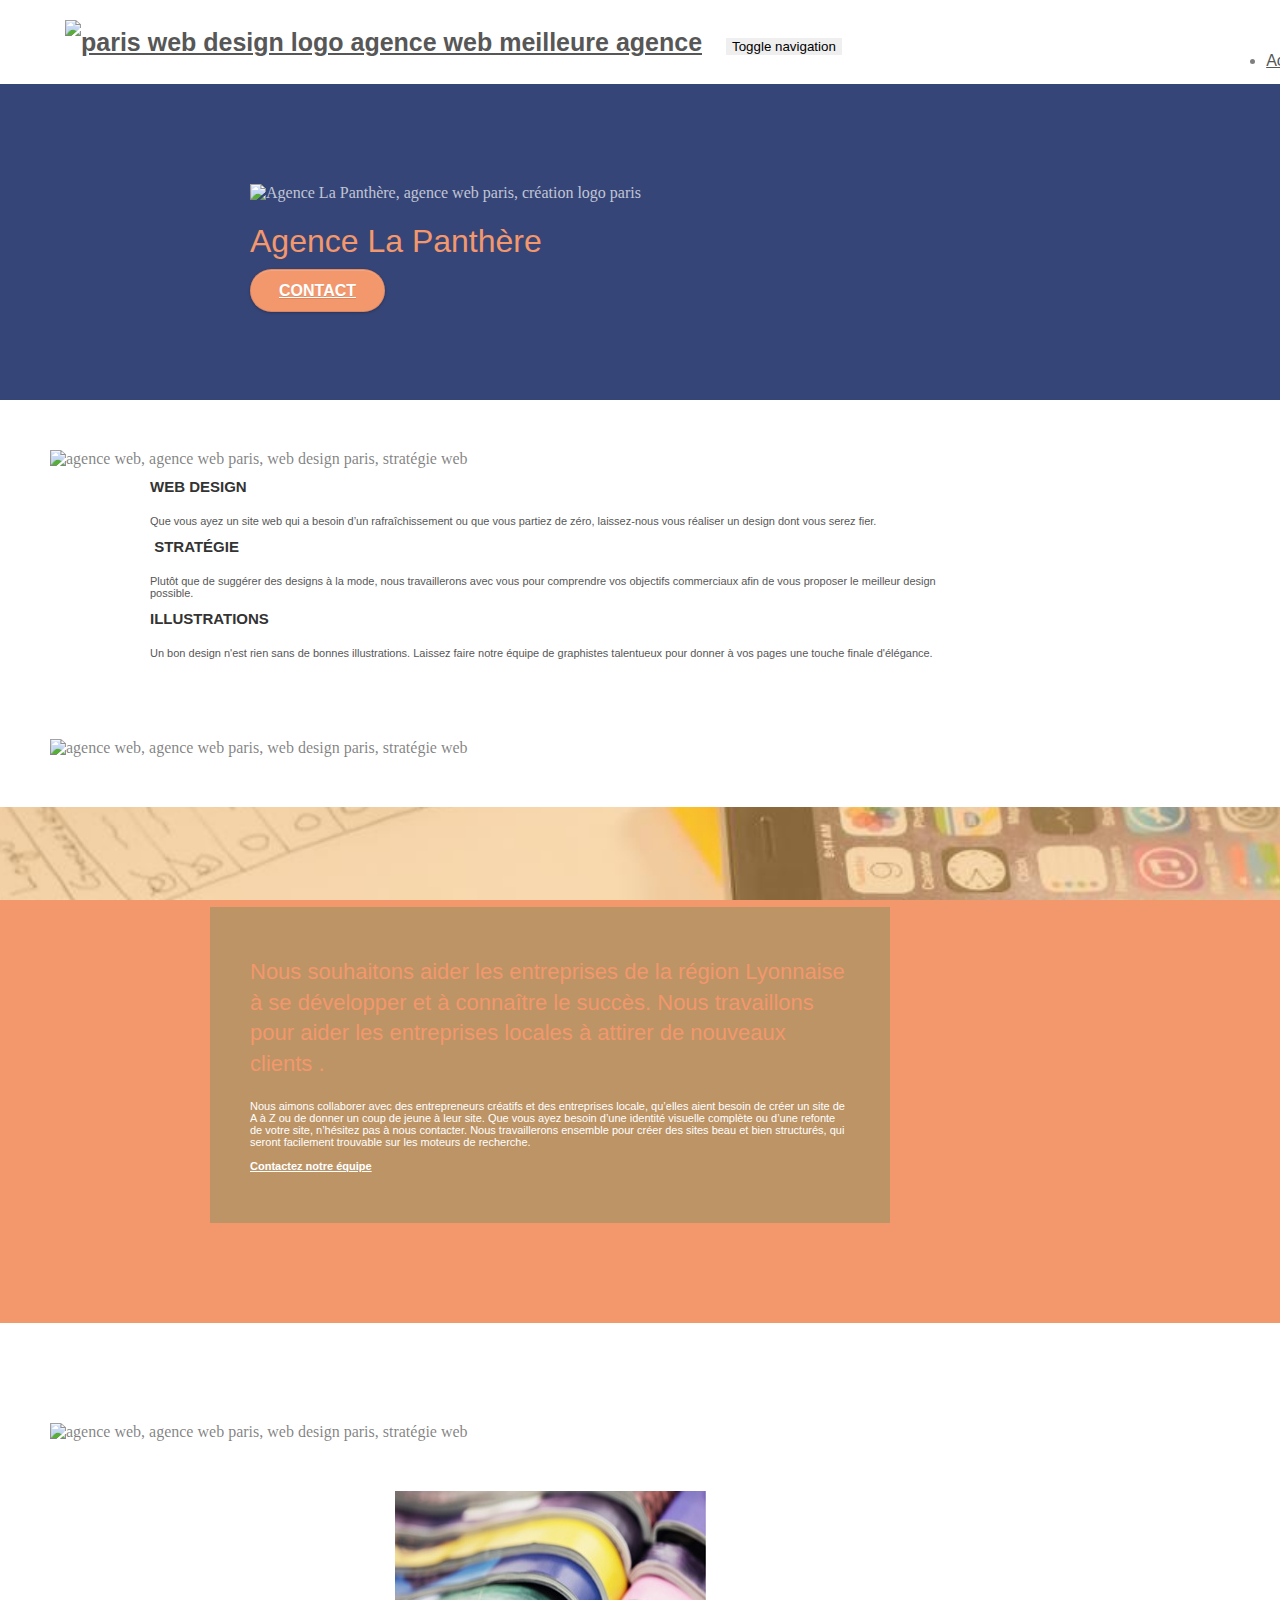
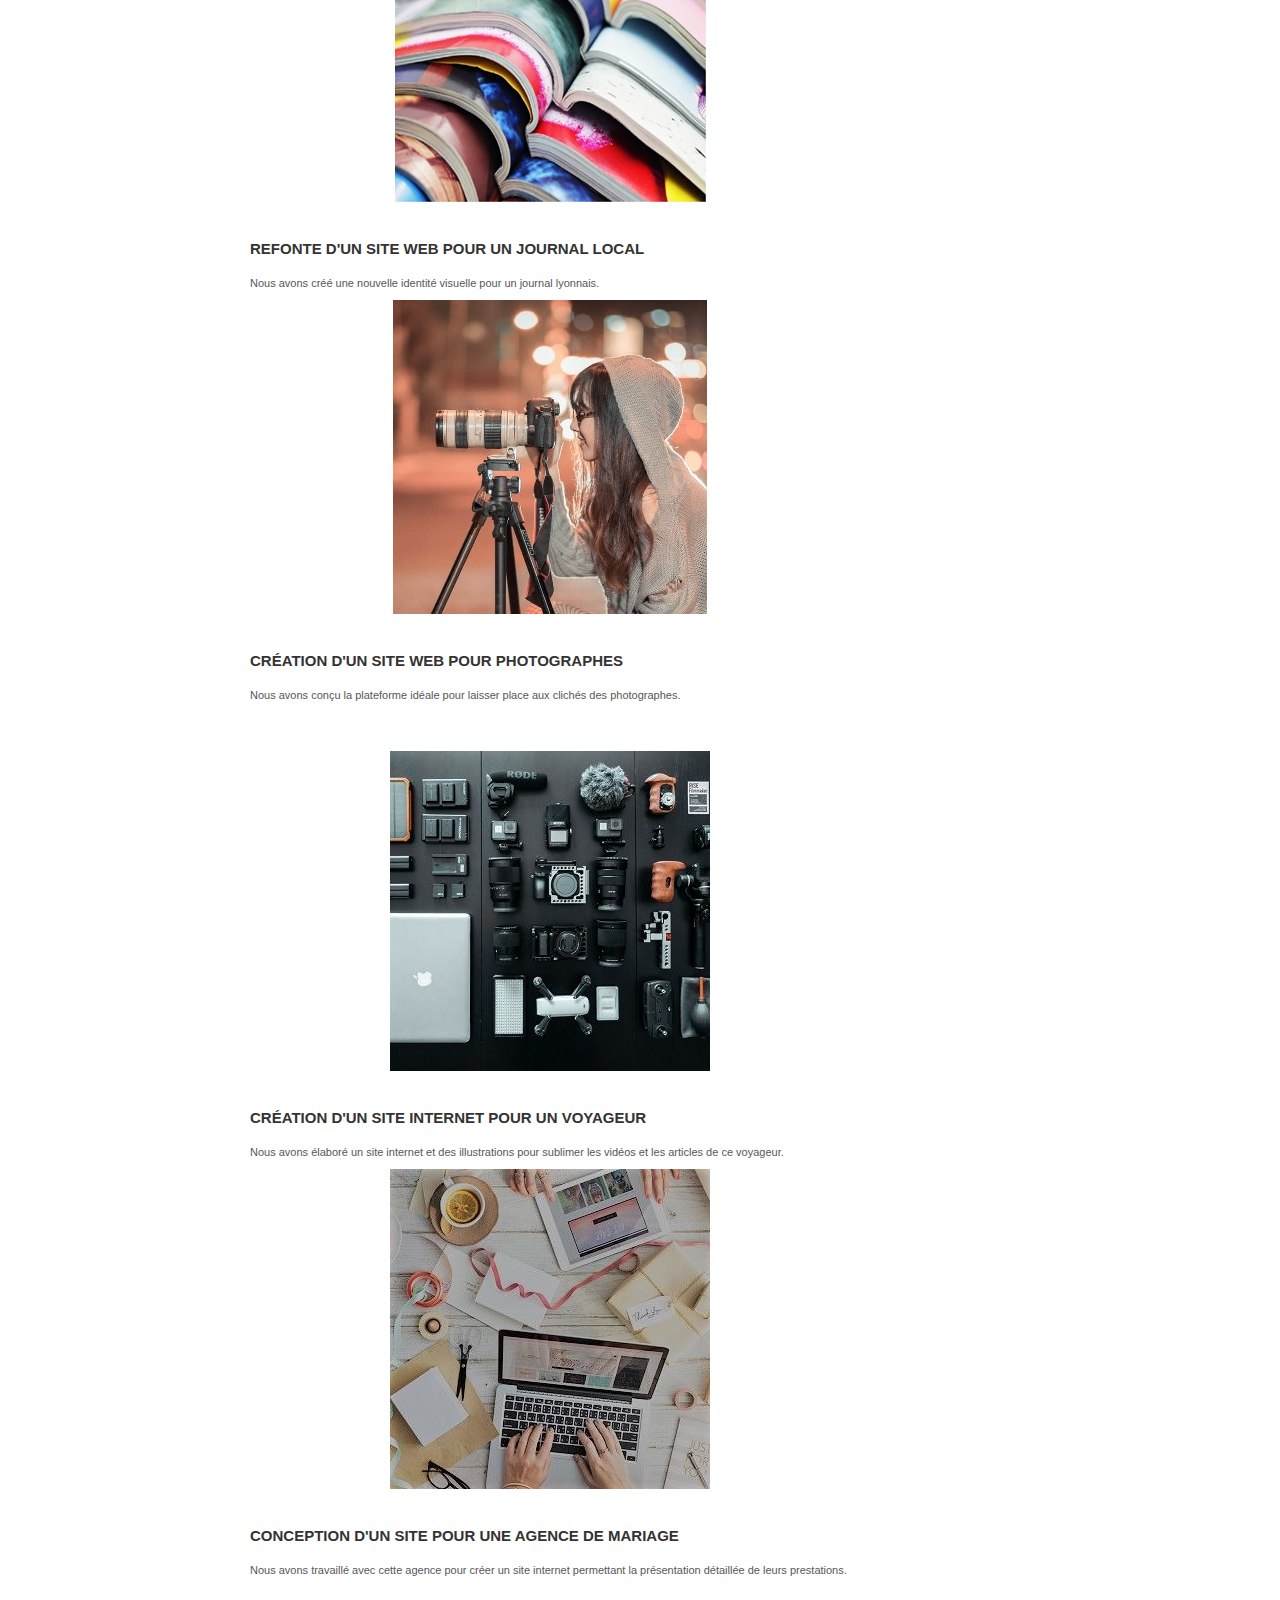
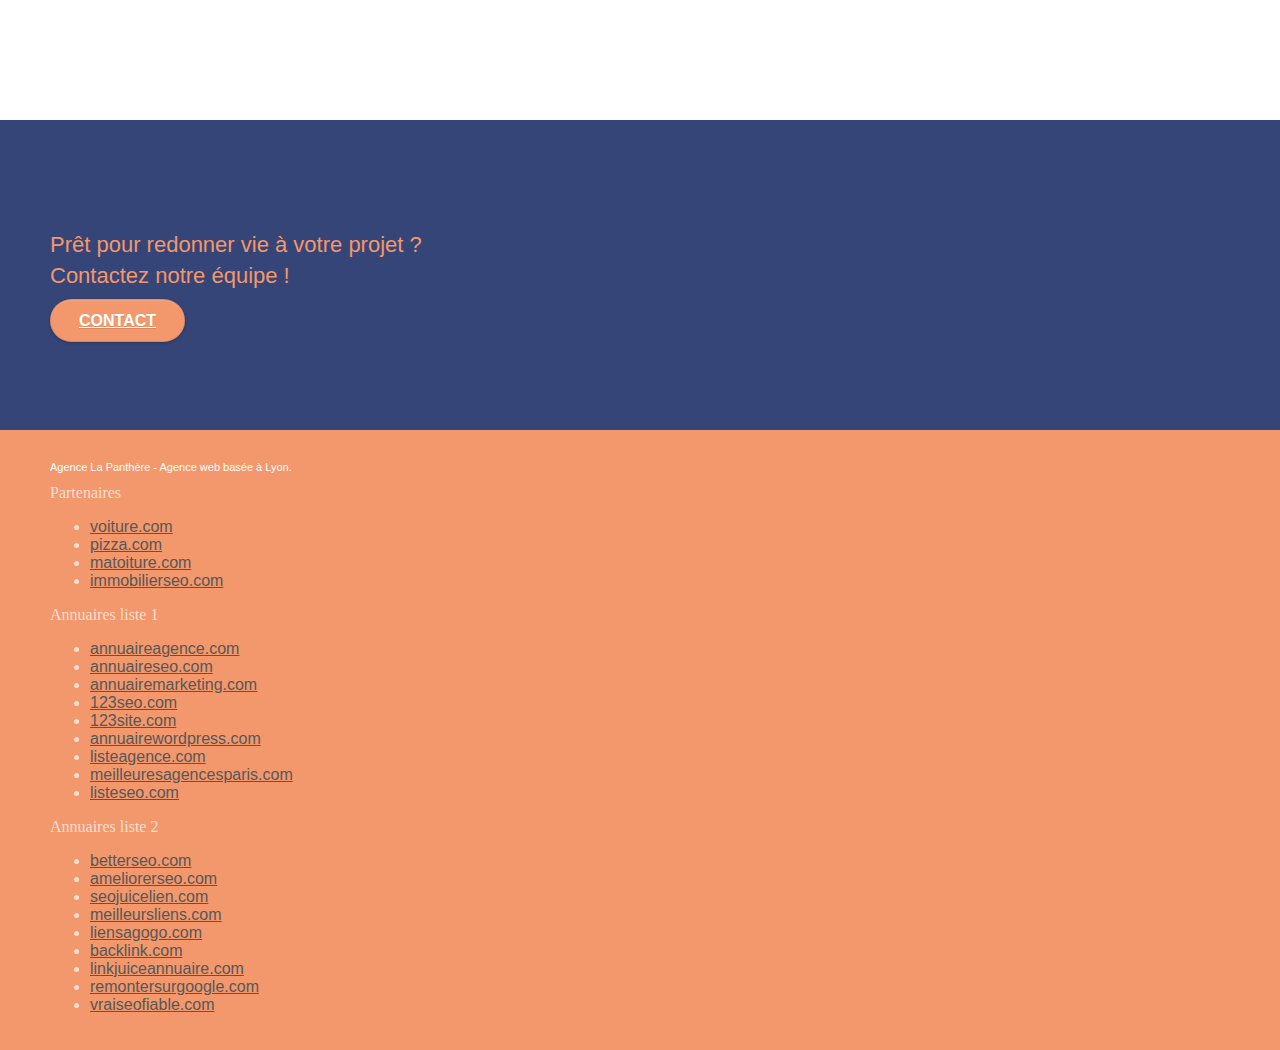
==== index.html @ 32c7d26b "redimentionnement et conversion formats images .bmp en .jpg" ====
<!doctype html>
<html lang="fr">
<head>
	<meta charset="utf-8">
    <title>La Panthère - Webdesign</title>
    <meta name="description" content="Entreprise de webdesign située à Lyon, l'agence La Panthère
	vous accompagne dans la création ou la refonte de votre site web">
    <meta name="viewport" content="width=device-width, initial-scale=1.0">
    <link rel="shortcut icon" type="image/jpg" href="favicon.jpg">
    
	<link rel="stylesheet" type="text/css" href="./css/bootstrap.css">
	<link rel="stylesheet" type="text/css" href="style.css">
	<link rel="stylesheet" type="text/css" href="./css/font-awesome.css">
	<link rel="stylesheet" type="text/css" href="./css/et-line.css">
	
    
	<script src="./js/jquery-2.1.0.js"></script>
	<script src="./js/bootstrap.js"></script>
	<script src="./js/blocs.js"></script>
	<script src="./js/jquery.touchSwipe.js" defer></script>
	<script src="./js/gmaps.js"></script>


    
<!-- Analytics -->
 
<!-- Analytics END -->
    
</head>
<body>
    
<!-- Header -->
<header class="bloc bgc-white l-bloc " id="bloc-0">
	<div class="container bloc-sm">

		<nav class="navbar row">
			<div class="navbar-header">
				<a class="navbar-brand" href="index.html"><img src="img/agence-la-panthere-monochrome.svg" alt="paris web design logo agence web meilleure agence" height="40" /></a>
				<button id="nav-toggle" type="button" class="ui-navbar-toggle navbar-toggle" data-toggle="collapse" data-target=".navbar-1">
					<span class="sr-only">Toggle navigation</span><span class="icon-bar"></span><span class="icon-bar"></span><span class="icon-bar"></span>
				</button>
			</div>
			<div class="collapse navbar-collapse navbar-1 special-dropdown-nav">
				<ul class="site-navigation nav navbar-nav">
					<li>
						<a href="index.html">Accueil</a>
					</li>
					<li>
						<a href="page2.html">page2 &gt;</a>
					</li>
				</ul>
			</div>
		</nav>
	</div>
</Header>
<!-- Header END -->

<!--Main-->
<main class="class=page-container">

	<!-- bloc-1-presentation -->
	<section class="bloc bgc-dark-slate-blue bg-banniere d-bloc bg-t-edge bloc-bg-texture texture-paper b-parallax" id="bloc-1-hero">
		<div class="container bloc-lg">
			<div class="row tight-width-whitespace">
				<div class="col-sm-12">
					<img src="img/logo.png" class="center-block image-resize-mode" width="100" alt="Agence La Panthère, agence web paris, création logo paris" />
					<h1 class="text-center hero-bloc-text tc-white ">
						Agence La Panthère
					</h1>
					<div class="text-center">
						<a href="page2.html" class="btn btn-lg btn-clean btn-rd cta-hero btn-atomic-tangerine" id="cta-hero">Contact</a>
					</div>
				</div>
			</div>
		</div>
	</section>
	<!-- bloc-1-presentation END -->

	<!-- bloc-2-services -->
	<section class="bloc bgc-white l-bloc" id="bloc-2-services">
		<div class="container bloc-md">
			<div class="row">
				<div class="col-sm-12 text-center">
					<img alt="agence web, agence web paris, web design paris, stratégie web" src="img/title.png" />
				</div>
			</div>
			<div class="row voffset-lg med-width-whitespace">
				<div class="col-sm-4">
					<div class="text-center">
						<span class="et-icon-browser sm-shadow icon-dark-slate-blue icons icon-lg"></span>
					</div>
					<h3 class="mg-md text-center">
						Web design
					</h3>
					<p class="text-center ">
						Que vous ayez un site web qui a besoin d&rsquo;un rafraîchissement ou que vous partiez de zéro, laissez-nous vous réaliser un design dont vous serez fier.
					</p>
				</div>
				<div class="col-sm-4">
					<div class="text-center">
						<span class="et-icon-presentation sm-shadow icon-dark-slate-blue icons icon-lg"></span>
					</div>
					<h3 class="mg-md text-center">
						&nbsp;Stratégie
					</h3>
					<p class="text-center ">
						Plutôt que de suggérer des designs à la mode, nous travaillerons avec vous pour comprendre vos objectifs commerciaux afin de vous proposer le meilleur design possible.<br>
					</p>
				</div>
				<div class="col-sm-4">
					<div class="text-center">
						<span class="et-icon-edit sm-shadow icon-dark-slate-blue icons icon-lg"></span>
					</div>
					<h3 class="mg-md text-center">
						Illustrations
					</h3>
					<p class="text-center ">
						Un bon design n'est rien sans de bonnes illustrations. Laissez faire notre équipe de graphistes talentueux pour donner à vos pages une touche finale d'élégance.
					</p>
				</div>
			</div>
			<div class="row voffset-lg voffset">
				<div class="col-xs-12 col-md-8 col-md-offset-2 text-center">
					<img alt="agence web, agence web paris, web design paris, stratégie web" src="img/citation.png" />

				</div>
			</div>
		</div>
	</section>
	<!-- bloc-2-services END -->

	<!-- bloc-3-what-i-do -->
	<section class="bloc tc-white bgc-atomic-tangerine bg-presentation d-bloc bloc-bg-texture texture-paper b-parallax" id="bloc-3-what-i-do">
		<div class="container bloc-lg">
			<div class="row tight-width-whitespace black-background">
				<div class="col-sm-12">
					<h2 class="mg-md text-center tc-white">
						Nous souhaitons aider les entreprises de la région Lyonnaise à se développer et à connaître le succès. Nous travaillons pour aider les entreprises locales à attirer de nouveaux clients .<br>
					</h2>
					<p class="text-center white">
						Nous aimons collaborer avec des entrepreneurs créatifs et des entreprises locale, qu’elles aient besoin de créer un site de A à Z ou de donner un coup de jeune à leur site. Que vous ayez besoin d’une identité visuelle complète ou d’une refonte de votre site, n’hésitez pas à nous contacter. Nous travaillerons ensemble pour créer des sites beau et bien structurés, qui seront facilement trouvable sur les moteurs de recherche. <br><br><a class="ltc-white bold-link" href="page2.html">Contactez notre équipe</a><br>
					</p>
				</div>
			</div>
		</div>
	</section>
	<!-- bloc-3-what-i-do END -->

	<!-- bloc-4-portfolio -->
	<section class="bloc bgc-white bg-lines-h2-bg bg-repeat l-bloc" id="bloc-4-portfolio">
		<div class="container bloc-lg">
			<div class="row">
				<div class="col-sm-12 text-center">
					<img alt="agence web, agence web paris, web design paris, stratégie web" src="img/title2.png" />
				</div>
			</div>
			<div class="row tight-width-whitespace portfolio-row">
				<div class="col-sm-6">
					<a href="#" data-lightbox="img/1-b.jpg" data-gallery-id="gallery-1" data-caption="Refonte d'un site web pour un journal local" data-frame="snapshot-lb"><img src="img/1-b.jpg" alt="paris web design logo agence web meilleure agence et refonte site web journal" class="img-responsive portfolio-thumb" /></a>
					<h3 class="mg-md text-center">
						Refonte d'un site web pour un journal local
					</h3>
					<p class="text-center">
						Nous avons créé une nouvelle identité visuelle pour un journal lyonnais.
					</p>
				</div>
				<div class="col-sm-6">
					<a href="#" data-lightbox="img/2-b.jpg" data-gallery-id="gallery-1" data-caption="Création d'un site web pour photographes" data-frame="snapshot-lb"><img src="img/2-b.jpg" class="img-responsive portfolio-thumb" alt="paris web design logo agence web meilleure agence, Création d'un site web pour photographes" /></a>
					<h3 class="mg-md text-center">
						Création d'un site web pour photographes
					</h3>
					<p class="text-center">
						Nous avons conçu la plateforme idéale pour laisser place aux clichés des photographes.
					</p>
				</div>
			</div>
			<div class="row tight-width-whitespace portfolio-row">
				<div class="col-sm-6">
					<a href="#" data-lightbox="img/3.jpg" data-gallery-id="gallery-1" data-caption="Création d'un site internet pour un voyageur" data-frame="snapshot-lb"><img src="img/3.jpg" class="img-responsive portfolio-thumb" alt="paris web design logo agence web meilleure agence, Création d'un site web pour voyageur"/></a>
					<h3 class="mg-md text-center">
						Création d'un site internet pour un voyageur
					</h3>
					<p class="text-center">
						Nous avons élaboré un site internet et des illustrations pour sublimer les vidéos et les articles de ce voyageur.
					</p>
				</div>
				<div class="col-sm-6">
					<a href="#" data-lightbox="img/4.jpg" data-gallery-id="gallery-1" data-caption="Conception d'un site pour une agence de mariage" data-frame="snapshot-lb"><img src="img/4.jpg" class="img-responsive portfolio-thumb" alt="paris web design logo agence web meilleure agence, Création d'un site web pour agence de mariage" /></a>
					<h3 class="mg-md text-center">
						Conception d'un site pour une agence de mariage
					</h3>
					<p class="text-center">
						Nous avons travaillé avec cette agence pour créer un site internet permettant la présentation détaillée de leurs prestations.
					</p>
				</div>
			</div>
		</div>
	</section>
	<!-- bloc-4-portfolio END -->

	<!-- bloc-5-cta -->
	<section class="bloc bgc-dark-slate-blue bg-banniere d-bloc bloc-bg-texture texture-paper" id="bloc-5-cta">
		<div class="container bloc-lg">
			<div class="row">
				<h2 class="mg-md text-center tc-white">
					Prêt pour redonner vie à votre projet ?<br>Contactez notre équipe !
				</h2>
				<div class="col-sm-12 text-center">
					<a href="page2.html" class="btn btn-atomic-tangerine btn-clean btn-rd btn-lg cta-hero">Contact</a>
				</div>
			</div>
		</div>
	</section>
	<!-- bloc-5-cta END -->

</main>
<!--Main - End-->

<!-- Footer - bloc-8 -->
<footer class="bloc bgc-atomic-tangerine d-bloc" id="bloc-8">
	<div class="container bloc-sm">
		<div class="row">
			<div class="col-sm-12">
				<p class="text-center white">
					Agence La Panthère - Agence web basée à Lyon.<br>
				</p>
				<div class="row row-no-gutters social">
					<div class="col-sm-3">
						<div class="text-center">
							<a class="social" href="index.html"><span class="fa fa-twitter icon-md"></span></a>
						</div>
					</div>
					<div class="col-sm-3">
						<div class="text-center">
							<a class="social" href="index.html"><span class="fa fa-facebook icon-md"></span></a>
						</div>
					</div>
					<div class="col-sm-3">
						<div class="text-center">
							<a class="social" href="index.html"><span class="fa fa-dribbble icon-md"></span></a>
						</div>
					</div>
					<div class="col-sm-3">
						<div class="text-center">
							<a class="social" href="index.html"><span class="fa fa-instagram icon-md"></span></a>
						</div>
					</div>
				</div>
				<div class="row">
					<div class="col-sm-4">
						Partenaires
							<ul>
								<li><a href="voiture.com">voiture.com</a></li>
								<li><a href="pizza.com">pizza.com</a></li>
								<li><a href="matoiture.com">matoiture.com</a></li>
								<li><a href="immobilierseo.com">immobilierseo.com</a></li>
							</ul>		
					</div>
					<div class="col-sm-4">
						Annuaires liste 1
						<ul>
							<li><a href="annuaireagence.com">annuaireagence.com</a></li>
							<li><a href="annuaireseo.com">annuaireseo.com</a></li>
							<li><a href="annuairemarketing.com">annuairemarketing.com</a></li>
							<li><a href="123seoture.com">123seo.com</a></li>
							<li><a href="123site.com">123site.com</a></li>
							<li><a href="annuairewordpress.com">annuairewordpress.com</a></li>
							<li><a href="listeagence.com">listeagence.com</a></li>
							<li><a href="meilleuresagencesparis.com">meilleuresagencesparis.com</a></li>
							<li><a href="listeseo.com">listeseo.com</a></li>
						</ul>
					</div>
					<div class="col-sm-4">
						Annuaires liste 2
						<ul>
							<li><a href="betterseo.com">betterseo.com</a></li>
							<li><a href="ameliorerseo.com">ameliorerseo.com</a></li>
							<li><a href="seojuicelien.com">seojuicelien.com</a></li>
							<li><a href="meilleursliens.com">meilleursliens.com</a></li>
							<li><a href="liensagogo.com">liensagogo.com</a></li>
							<li><a href="backlink.com">backlink.com</a></li>
							<li><a href="linkjuiceannuaire.com">linkjuiceannuaire.com</a></li>
							<li><a href="remontersurgoogle.com">remontersurgoogle.com</a></li>
							<li><a href="vraiseofiable.com">vraiseofiable.com</a></li>
						</ul>
					</div>
				</div>
			</div>
		</div>
	</div>
</footer>
<!-- Footer - bloc-8 END -->

</body>
</html>
---- style.css ----
body {
    margin: 0;
    padding: 0;
    background: #FFF;
    overflow-x: hidden;
    -webkit-font-smoothing: antialiased;
    -moz-osx-font-smoothing: grayscale;
}

a,
button {
    transition: all .3s ease-in-out;
    outline: none!important;
}

a:hover {
    text-decoration: none;
    cursor: pointer;
}

#page-loading-blocs-notifaction {
    position: fixed;
    top: 0;
    bottom: 0;
    width: 100%;
    z-index: 100000;
    background: #FFFFFF url("img/pageload-spinner.gif") no-repeat center center;
}

.bloc {
    width: 100%;
    clear: both;
    background: 50% 50% no-repeat;
    padding: 0 50px;
    -webkit-background-size: cover;
    -moz-background-size: cover;
    -o-background-size: cover;
    background-size: cover;
    position: relative;
}

.bloc .container {
    padding-left: 0;
    padding-right: 0;
}

.bloc-lg {
    padding: 100px 50px;
}

.bloc-md {
    padding: 50px;
}

.bloc-sm {
    padding: 20px 50px;
}

.bg-center,
.bg-l-edge,
.bg-r-edge,
.bg-t-edge,
.bg-b-edge,
.bg-tl-edge,
.bg-bl-edge,
.bg-tr-edge,
.bg-br-edge,
.bg-repeat {
    -webkit-background-size: auto!important;
    -moz-background-size: auto!important;
    -o-background-size: auto!important;
    background-size: auto!important;
}

.bg-repeat {
    background: repeat;
}

.bg-t-edge {
    background: top no-repeat;
}

.bloc-bg-texture::before {
    content: "";
    background-size: 2px 2px;
    position: absolute;
    top: 0;
    bottom: 0;
    left: 0;
    right: 0;
}

.texture-paper::before {
    background: url("img/texture-paper.png");
    background-size: 280px 280px;
}

.b-parallax {
    background-attachment: fixed;
}

.d-bloc {
    color: rgba(255, 255, 255, .7);
}

.d-bloc button:hover {
    color: rgba(255, 255, 255, .9);
}

.d-bloc .icon-round,
.d-bloc .icon-square,
.d-bloc .icon-rounded,
.d-bloc .icon-semi-rounded-a,
.d-bloc .icon-semi-rounded-b {
    border-color: rgba(255, 255, 255, .9);
}

.d-bloc .divider-h span {
    border-color: rgba(255, 255, 255, .2);
}

.d-bloc .a-btn,
.d-bloc .navbar a,
.d-bloc .navbar-brand,
.d-bloc a .icon-sm,
.d-bloc a .icon-md,
.d-bloc a .icon-lg,
.d-bloc a .icon-xl,
.d-bloc h1 a,
.d-bloc h2 a,
.d-bloc h3 a,
.d-bloc h4 a,
.d-bloc h5 a,
.d-bloc h6 a,
.d-bloc p a {
    color: rgba(255, 255, 255, .6);
}

.d-bloc .a-btn:hover,
.d-bloc .navbar a:hover,
.d-bloc .navbar-brand:hover,
.d-bloc a:hover .icon-sm,
.d-bloc a:hover .icon-md,
.d-bloc a:hover .icon-lg,
.d-bloc a:hover .icon-xl,
.d-bloc h1 a:hover,
.d-bloc h2 a:hover,
.d-bloc h3 a:hover,
.d-bloc h4 a:hover,
.d-bloc h5 a:hover,
.d-bloc h6 a:hover,
.d-bloc p a:hover {
    color: rgba(255, 255, 255, 1);
}

.d-bloc .navbar-toggle .icon-bar {
    background: rgba(255, 255, 255, 1);
}

.d-bloc .btn-wire,
.d-bloc .btn-wire:hover {
    color: rgba(255, 255, 255, 1);
    border-color: rgba(255, 255, 255, 1);
}

.d-bloc .panel {
    color: rgba(0, 0, 0, .5);
}

.d-bloc .panel button:hover {
    color: rgba(0, 0, 0, .7);
}

.d-bloc .panel icon {
    border-color: rgba(0, 0, 0, .7);
}

.d-bloc .panel .divider-h span {
    border-color: rgba(0, 0, 0, .1);
}

.d-bloc .panel .a-btn {
    color: rgba(0, 0, 0, .6);
}

.d-bloc .panel .a-btn:hover {
    color: rgba(0, 0, 0, 1);
}

.d-bloc .panel .btn-wire,
.d-bloc .panel .btn-wire:hover {
    color: rgba(0, 0, 0, .7);
    border-color: rgba(0, 0, 0, .3);
}

.d-bloc .panel,
.l-bloc {
    color: rgba(0, 0, 0, .5);
}

.d-bloc .panel button:hover,
.l-bloc button:hover {
    color: rgba(0, 0, 0, .7);
}

.l-bloc .icon-round,
.l-bloc .icon-square,
.l-bloc .icon-rounded,
.l-bloc .icon-semi-rounded-a,
.l-bloc .icon-semi-rounded-b {
    border-color: rgba(0, 0, 0, .7);
}

.d-bloc .panel .divider-h span,
.l-bloc .divider-h span {
    border-color: rgba(0, 0, 0, .1);
}

.d-bloc .panel .a-btn,
.l-bloc .a-btn,
.l-bloc .navbar a,
.l-bloc .navbar-brand,
.l-bloc a .icon-sm,
.l-bloc a .icon-md,
.l-bloc a .icon-lg,
.l-bloc a .icon-xl,
.l-bloc h1 a,
.l-bloc h2 a,
.l-bloc h3 a,
.l-bloc h4 a,
.l-bloc h5 a,
.l-bloc h6 a,
.l-bloc p a {
    color: rgba(0, 0, 0, .6);
}

.d-bloc .panel .a-btn:hover,
.l-bloc .a-btn:hover,
.l-bloc .navbar a:hover,
.l-bloc .navbar-brand:hover,
.l-bloc a:hover .icon-sm,
.l-bloc a:hover .icon-md,
.l-bloc a:hover .icon-lg,
.l-bloc a:hover .icon-xl,
.l-bloc h1 a:hover,
.l-bloc h2 a:hover,
.l-bloc h3 a:hover,
.l-bloc h4 a:hover,
.l-bloc h5 a:hover,
.l-bloc h6 a:hover,
.l-bloc p a:hover {
    color: rgba(0, 0, 0, 1);
}

.l-bloc .navbar-toggle .icon-bar {
    color: rgba(0, 0, 0, .6);
}

.d-bloc .panel .btn-wire,
.d-bloc .panel .btn-wire:hover,
.l-bloc .btn-wire,
.l-bloc .btn-wire:hover {
    color: rgba(0, 0, 0, .7);
    border-color: rgba(0, 0, 0, .3);
}

.voffset {
    margin-top: 30px;
}

.voffset-lg {
    margin-top: 80px;
}

.row-no-gutters {
    margin-right: 0;
    margin-left: 0;
}

.row.row-no-gutters > [class^="col-"],
.row.row-no-gutters > [class*=" col-"] {
    padding-right: 0;
    padding-left: 0;
}

#bloc-1-hero h1 {
    font-size: 32px;
}

.navbar {
    margin-bottom: 0;
    z-index: 1;
}

.navbar-brand {
    height: auto;
    padding: 3px 15px;
    font-size: 25px;
    font-weight: normal;
    font-weight: 600;
    line-height: 44px;
}

.navbar-brand img {
    max-height: 200px;
    margin: 0 5px 0 0;
    display: inline;
}

.navbar-brand img[src$=svg] {
    min-width: 100px;
}

.nav-center .navbar-brand img {
    margin: 0;
}

.navbar .nav {
    padding-top: 2px;
    margin-right: -16px;
    float: right;
    z-index: 1;
}

.nav > li {
    float: left;
    margin-top: 4px;
    font-size: 16px;
}

.navbar-nav .open .dropdown-menu > li > a {
    text-align: inherit;
}

.nav > li a:hover,
.nav > li a:focus {
    background: transparent;
}

.navbar-toggle {
    margin: 10px 10px 0 0;
    border: 0px;
}

.navbar-toggle:hover {
    background: transparent!important;
}

.navbar-toggle .icon-bar {
    background-color: rgba(0, 0, 0, .5);
    width: 26px;
}

.nav-invert .navbar .nav {
    float: left;
}

.nav-invert .navbar-header,
.nav-invert .navbar-brand {
    float: right;
    position: relative;
    z-index: 2;
}

@media (min-width: 768px) {
    .site-navigation {
        position: absolute;
        top: 50%;
        right: 20px;
        transform: translate(0, -50%);
        -webkit-transform: translateY(-50%);
    }
    .nav > li .dropdown-menu a,
    .nav > li .dropdown-menu a:hover {
        color: #484848;
    }
    .nav-invert .site-navigation {
        left: 0;
        right: 0;
    }
    .nav-center {
        text-align: center;
    }
    .nav-center .navbar-header {
        width: 100%;
    }
    .nav-center .navbar-header,
    .nav-center .navbar-brand,
    .nav-center .nav > li {
        float: none;
        display: inline-block;
    }
    .nav-center .site-navigation {
        position: relative;
        width: 100%;
        right: 0;
        margin-right: 0px;
        margin-top: 20px;
    }
    .nav-center.mini-nav .navbar-toggle {
        float: none;
        margin: 10px auto 0;
    }
}

.nav > li > .dropdown a {
    background: none!important;
    display: block;
    padding: 14px 15px;
}

nav .caret {
    margin: 0 5px;
}

.dropdown-menu .dropdown-menu {
    top: -8px;
    left: 100%;
}

.dropdown-menu .dropmenu-flow-right {
    top: 100%;
    left: 0;
    margin-left: -1px;
    border-top-left-radius: 0;
    border-top-right-radius: 0;
}

.dropdown-menu .dropdown span {
    border: 4px solid black;
    border-top-color: transparent;
    border-right-color: transparent;
    border-bottom-color: transparent;
    margin: 6px -5px 0 0!important;
    float: right;
}

.mg-md {
    margin-top: 10px;
    margin-bottom: 20px;
}

.mg-lg {
    margin-top: 10px;
    margin-bottom: 40px;
}

.btn {
    margin: 0 5px 5px 0;
}

.btn.pull-right {
    margin: 0 0 5px 5px;
}

.btn-d,
.btn-d:hover,
.btn-d:focus {
    color: #FFF;
    background: rgba(0, 0, 0, .3);
}

button {
    outline: none!important;
}

.btn-rd {
    border-radius: 40px;
}

.btn-clean {
    border: 1px solid rgba(0, 0, 0, .08);
    border-bottom-color: rgba(0, 0, 0, .1);
    text-shadow: 0 1px 0 rgba(0, 0, 1, .1);
    box-shadow: 0 1px 3px rgba(0, 0, 1, .25), inset 0 1px 0 0 rgba(255, 255, 255, .15);
}

.icon-md {
    font-size: 30px!important;
}

.icon-lg {
    font-size: 60px!important;
}

.sm-shadow {
    text-shadow: 0 1px 2px rgba(0, 0, 0, .3);
}

.panel-sq,
.panel-sq .panel-heading,
.panel-sq .panel-footer {
    border-radius: 0;
}

.panel-rd {
    border-radius: 30px;
}

.panel-rd .panel-heading {
    border-radius: 29px 29px 0 0;
}

.panel-rd .panel-footer {
    border-radius: 0 0 29px 29px;
}

.form-control {
    border-color: rgba(0, 0, 0, .1);
    box-shadow: none;
}

.scrollToTop {
    width: 40px;
    height: 40px;
    position: fixed;
    bottom: 20px;
    right: 20px;
    opacity: 0;
    z-index: 500;
    transition: all .3s ease-in-out;
}

.scrollToTop span {
    margin-top: 6px;
}

.showScrollTop {
    font-size: 14px;
    opacity: 1;
}

a[data-lightbox] {
    position: relative;
    display: block;
    text-align: center;
}

a[data-lightbox]:hover::before {
    content: "+";
    font-family: "HelveticaNeue-Light", "Helvetica Neue Light", "Helvetica Neue", Helvetica, Arial;
    font-size: 32px;
    width: 50px;
    height: 50px;
    margin-left: -25px;
    border-radius: 50%;
    background: rgba(0, 0, 0, .6);
    color: #FFF;
    font-weight: 100;
    z-index: 1;
    position: absolute;
    top: 50%;
    transform: translateY(-50%);
    -webkit-transform: translateY(-50%);
}

a[data-lightbox]:hover img {
    opacity: 0.6;
    -webkit-animation-fill-mode: none;
    animation-fill-mode: none;
}

#lightbox-modal {
    display: flex;
    align-items: center;
}

#lightbox-modal .modal-dialog {
    width: 90%;
    max-width: 900px;
    margin: 0 auto 0;
}

#lightbox-modal .modal-dialog img {
    max-height: 90vh;
    margin: 0 auto;
}

.lightbox-caption {
    padding: 20px;
    color: #FFF;
    background: rgba(0, 0, 0, .5);
    position: absolute;
    left: 15px;
    right: 15px;
    bottom: 5px;
}

.close-lightbox {
    color: #FFF;
    font-size: 30px;
    position: absolute;
    top: 20px;
    right: 20px;
    z-index: 20;
    background: rgba(0, 0, 0, .5);
    border: none;
    line-height: 30px;
    padding: 0 9px 5px;
    opacity: 0.3;
}

.close-lightbox:hover,
.next-lightbox:hover,
.prev-lightbox:hover {
    opacity: 1.0;
    color: #FFF;
}

.next-lightbox,
.prev-lightbox {
    font-size: 20px;
    color: rgba(255, 255, 255, .9);
    background: rgba(0, 0, 0, .5);
    transition: all .2s ease-in-out;
    position: absolute;
    top: 45%;
    z-index: 1;
    opacity: 0.4;
}

.next-lightbox {
    padding: 6px 8px 1px 13px;
    right: 25px;
}

.prev-lightbox {
    padding: 6px 13px 1px 10px;
    left: 25px;
}

.snapshot-lb .modal-body {
    padding-bottom: 45px;
}

.snapshot-lb .lightbox-caption {
    padding: 0;
    color: rgba(0, 0, 0, .5);
    background: none;
}

h1,
h2,
h3,
h4,
h5,
h6,
p,
label,
.btn,
a {
    font-family: "helvetica";
    font-weight: 400;
    color: #575757!important;
}

.container {
    max-width: 1000px;
}

.hero-bloc-text {
    font-size: 38px;
}

.hero-bloc-text-sub {
    font-size: 36px;
}

.statement-bloc-text {
    line-height: 26px;
    font-style: italic;
    font-size: 20px;
    text-align: center;
    font-weight: lighter;
    max-width: 520px;
    margin: auto auto auto auto;
}

p {
    font-size: 11px;
}

.tight-width-whitespace {
    max-width: 600px;
    margin: auto auto auto auto;
}

.h1 {
    font-size: 20px;
    font-family: "Open Sans";
}

.cta-hero {
    margin-top: 22px;
    color: #FFFFFF!important;
    text-transform: uppercase;
    padding: 12px 28px 12px 28px;
    font-size: 16px;
    font-weight: 700;
}

.social {
    max-width: 400px;
    margin: auto auto auto auto;
}

h2 {
    font-size: 22px;
    line-height: 1.4em;
}

h3 {
    font-size: 15px;
    text-transform: uppercase;
    font-weight: 700;
    color: #333333!important;
}

.med-width-whitespace {
    max-width: 800px;
    margin: auto auto auto auto;
    box-shadow: 0px 0px 0px #000000;
}

h1 {
    color: #333333!important;
}

h4 {
    color: #333333!important;
}

.icons {
    margin-bottom: 14px;
    margin-top: 24px;
}

.white {
    color: #FFFFFF!important;
}

.portfolio-thumb {
    margin-bottom: 24px;
}

.portfolio-row {
    margin-bottom: 44px;
    margin-top: 50px;
}

.avatar {
    box-shadow: 0px 4px 9px rgba(0, 0, 0, 0.3);
}

.black-background {
    background-color: rgba(165, 147, 99, 0.7);
    padding: 40px 40px 40px 40px;
}

.bold-link {
    font-weight: 900;
    text-decoration: underline!important;
}

.bgc-white {
    background-color: #FFFFFF;
}

.bgc-dark-slate-blue {
    background-color: #364577;
}

.bgc-atomic-tangerine {
    background-color: #F3976C;
}

.tc-white {
    color: #F3976C!important;
}

.btn-atomic-tangerine {
    background: #F3976C;
    color: #FFFFFF!important;
}

.btn-atomic-tangerine:hover {
    background: #c27956!important;
    color: #FFFFFF!important;
}

.ltc-white {
    color: #FFFFFF!important;
}

.ltc-white:hover {
    color: #cccccc!important;
}

.ltc-atomic-tangerine {
    color: #F3976C!important;
}

.ltc-atomic-tangerine:hover {
    color: #c27956!important;
}

.icon-dark-slate-blue {
    color: #364577!important;
    border-color: #364577!important;
}

.bg-dots-bg {
    background-image: url("img/dots-bg.png");
}

.bg-lines-h2-bg {
    background-image: url("img/lines-h2-bg.png");
}

.bg-banniere {
    background-image: url("img/agence-la-panthere.jpg");
}

.bg-presentation {
    background-image: url("img/image-de-presentation.jpg");
}

@media (max-width: 1024px) {
    .bloc {
        padding-left: 20px;
        padding-right: 20px;
    }
    .bloc.full-width-bloc,
    .bloc-tile-2.full-width-bloc .container,
    .bloc-tile-3.full-width-bloc .container,
    .bloc-tile-4.full-width-bloc .container {
        padding-left: 0;
        padding-right: 0;
    }
}

@media (max-width: 992px) and (min-width: 768px) {
    .navbar .nav {
        max-width: 80%
    }
    .nav-center.navbar .nav {
        max-width: 100%
    }
}

@media only screen and (min-device-width: 768px) and (max-device-width: 1024px) and (orientation: landscape) {
    .b-parallax {
        background-attachment: scroll;
    }
}

@media only screen and (min-device-width: 1024px) and (max-device-width: 1366px) and (-webkit-min-device-pixel-ratio: 1.5) {
    .b-parallax {
        background-attachment: scroll;
    }
}

@media (max-width: 991px) {
    .container {
        width: 100%;
    }
    .b-parallax {
        background-attachment: scroll;
    }
    .page-container,
    #hero-bloc {
        overflow-x: hidden;
        position: relative;
    }
    .bloc {
        padding-left: constant(safe-area-inset-left);
        padding-right: constant(safe-area-inset-right);
    }
    .bloc-group,
    .bloc-group .bloc {
        display: block;
        width: 100%;
    }
    .bloc-fill-screen .fill-bloc-top-edge,
    .bloc-fill-screen .fill-bloc-bottom-edge {
        padding: 0 20px;
        padding-left: constant(safe-area-inset-left);
        padding-right: constant(safe-area-inset-right);
    }
}

@media (max-width: 767px) {
    .page-container {
        overflow-x: hidden;
        position: relative;
    }
    h1,
    h2,
    h3,
    h4,
    h5,
    h6,
    p,
    #disqus_thread {
        padding-left: 10px!important;
        padding-right: 10px!important;
    }
    .b-parallax {
        background-attachment: scroll;
    }
    .navbar .nav {
        padding-top: 0;
        border-top: 1px solid rgba(0, 0, 0, .2);
        float: none!important;
    }
    .navbar.row {
        margin-left: 0;
        margin-right: 0;
    }
    .site-navigation {
        position: inherit;
        transform: none;
        -webkit-transform: none;
        -ms-transform: none;
    }
    .nav > li {
        margin-top: 0;
        border-bottom: 1px solid rgba(0, 0, 0, .1);
        background: rgba(0, 0, 0, .05);
        text-align: left;
        padding-left: 15px;
        width: 100%;
    }
    .nav > li:hover {
        background: rgba(0, 0, 0, .08);
    }
    .dropdown .dropdown a .caret {
        float: none;
        margin: 5px 0 0 10px!important;
        border: 4px solid black;
        border-bottom-color: transparent;
        border-right-color: transparent;
        border-left-color: transparent;
    }
    #hero-bloc .navbar .nav {
        background: rgba(0, 0, 0, .8);
    }
    #hero-bloc .navbar .nav a {
        color: rgba(255, 255, 255, .6);
    }
    .hero {
        padding: 50px 0;
    }
    .hero-nav {
        left: -1px;
        right: -1px;
    }
    .navbar-collapse {
        padding: 0;
        overflow-x: hidden;
        -webkit-box-shadow: none;
        box-shadow: none;
    }
    .navbar-brand img {
        max-height: 40px;
        width: auto;
    }
    .nav-invert .navbar-header {
        float: none;
        width: 100%;
    }
    .nav-invert .navbar-toggle {
        float: left;
        margin-left: 10px;
    }
    .bloc {
        padding-left: 0;
        padding-right: 0;
    }
    .bloc-xxl,
    .bloc-xl,
    .bloc-lg {
        padding: 40px 0;
    }
    .bloc-sm,
    .bloc-md {
        padding-left: 0;
        padding-right: 0;
    }
    .bloc-tile-2 .container,
    .bloc-tile-3 .container,
    .bloc-tile-4 .container,
    .bloc-fill-screen .fill-bloc-top-edge,
    .bloc-fill-screen .fill-bloc-bottom-edge {
        padding-left: 0;
        padding-right: 0;
    }
    .a-block {
        padding: 0 10px;
    }
    .btn-dwn {
        display: none;
    }
    .voffset {
        margin-top: 5px;
    }
    .voffset-md {
        margin-top: 20px;
    }
    .voffset-lg {
        margin-top: 30px;
    }
    form {
        padding: 5px;
    }
    .close-lightbox {
        display: inline-block;
    }
    .blocsapp-device-iphone5 {
        background-size: 216px 425px;
        padding-top: 60px;
        width: 216px;
        height: 425px;
    }
    .blocsapp-device-iphone5 img {
        width: 180px;
        height: 320px;
    }
}

@media (max-width: 400px) {
    .bloc {
        padding-left: 0;
        padding-right: 0;
    }
}

@media (max-width: 767px) {
    .bloc-mob-center-text {
        text-align: center;
    }
}
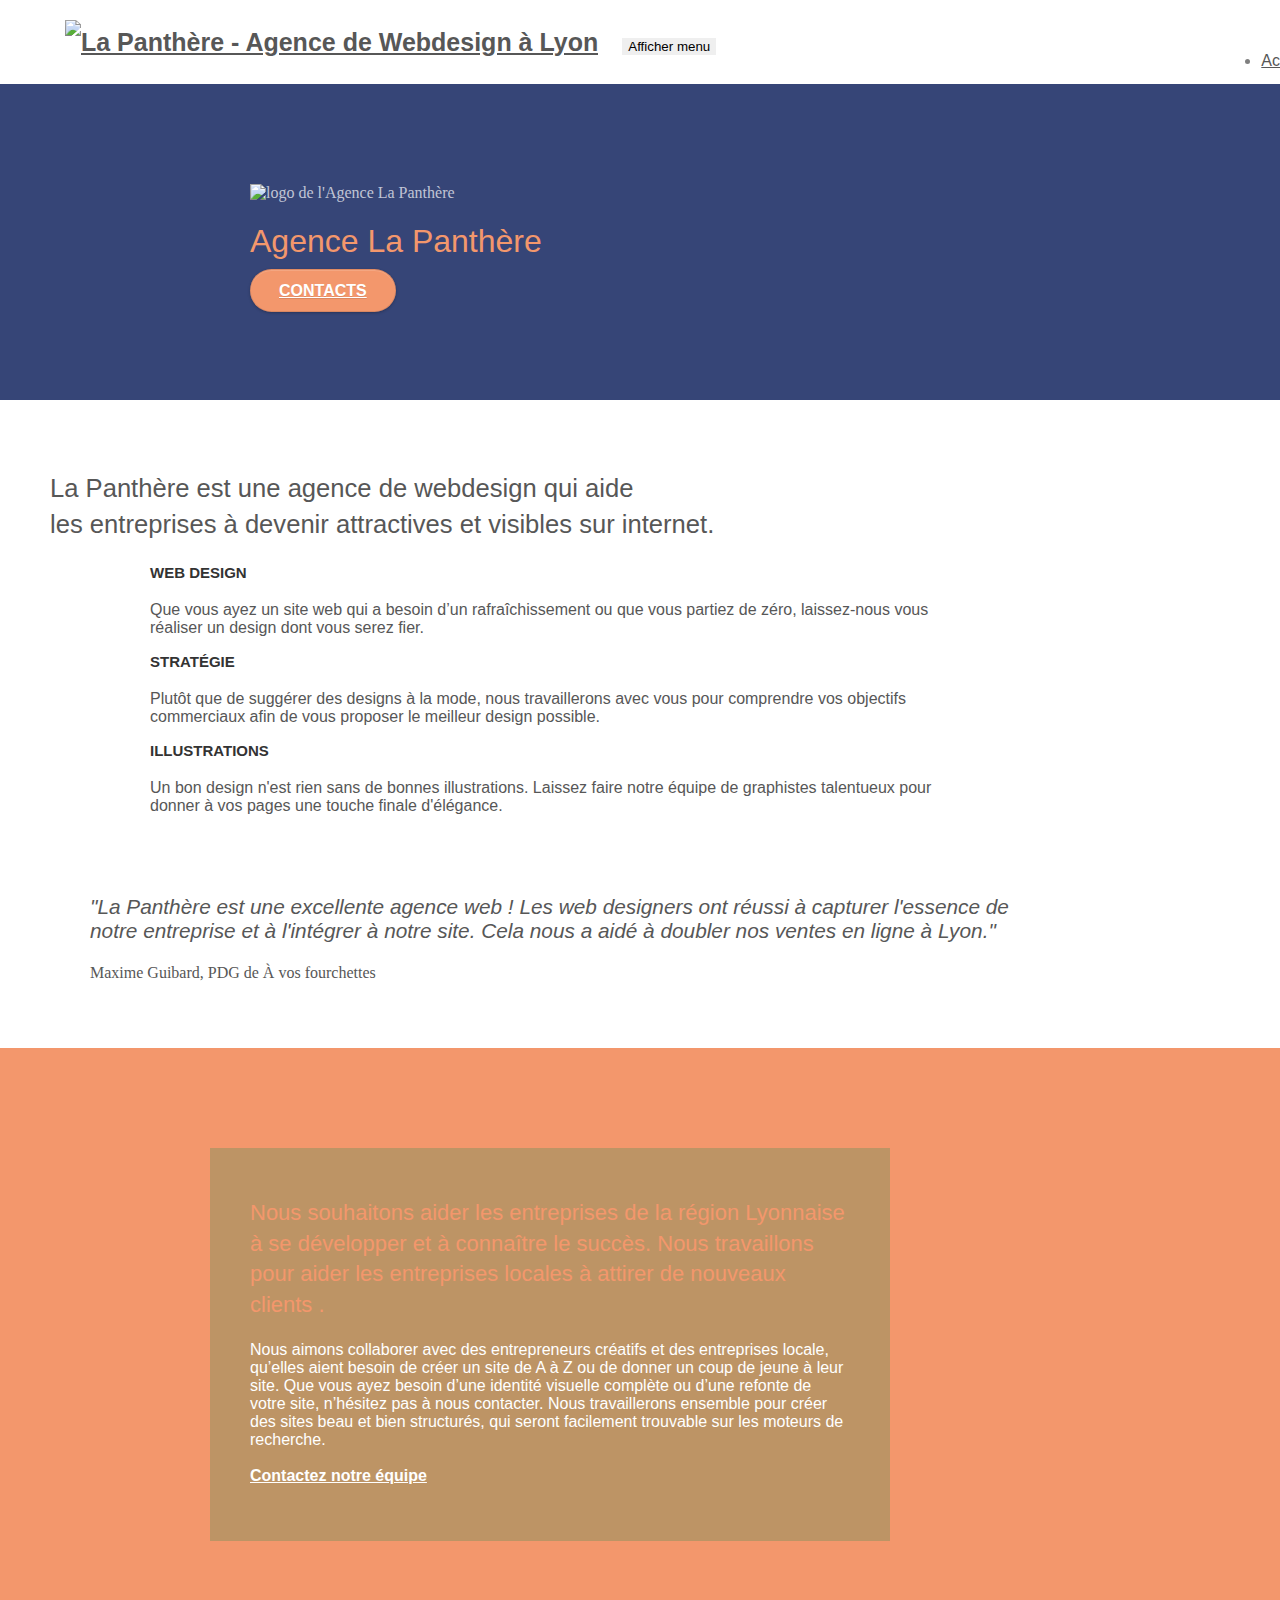
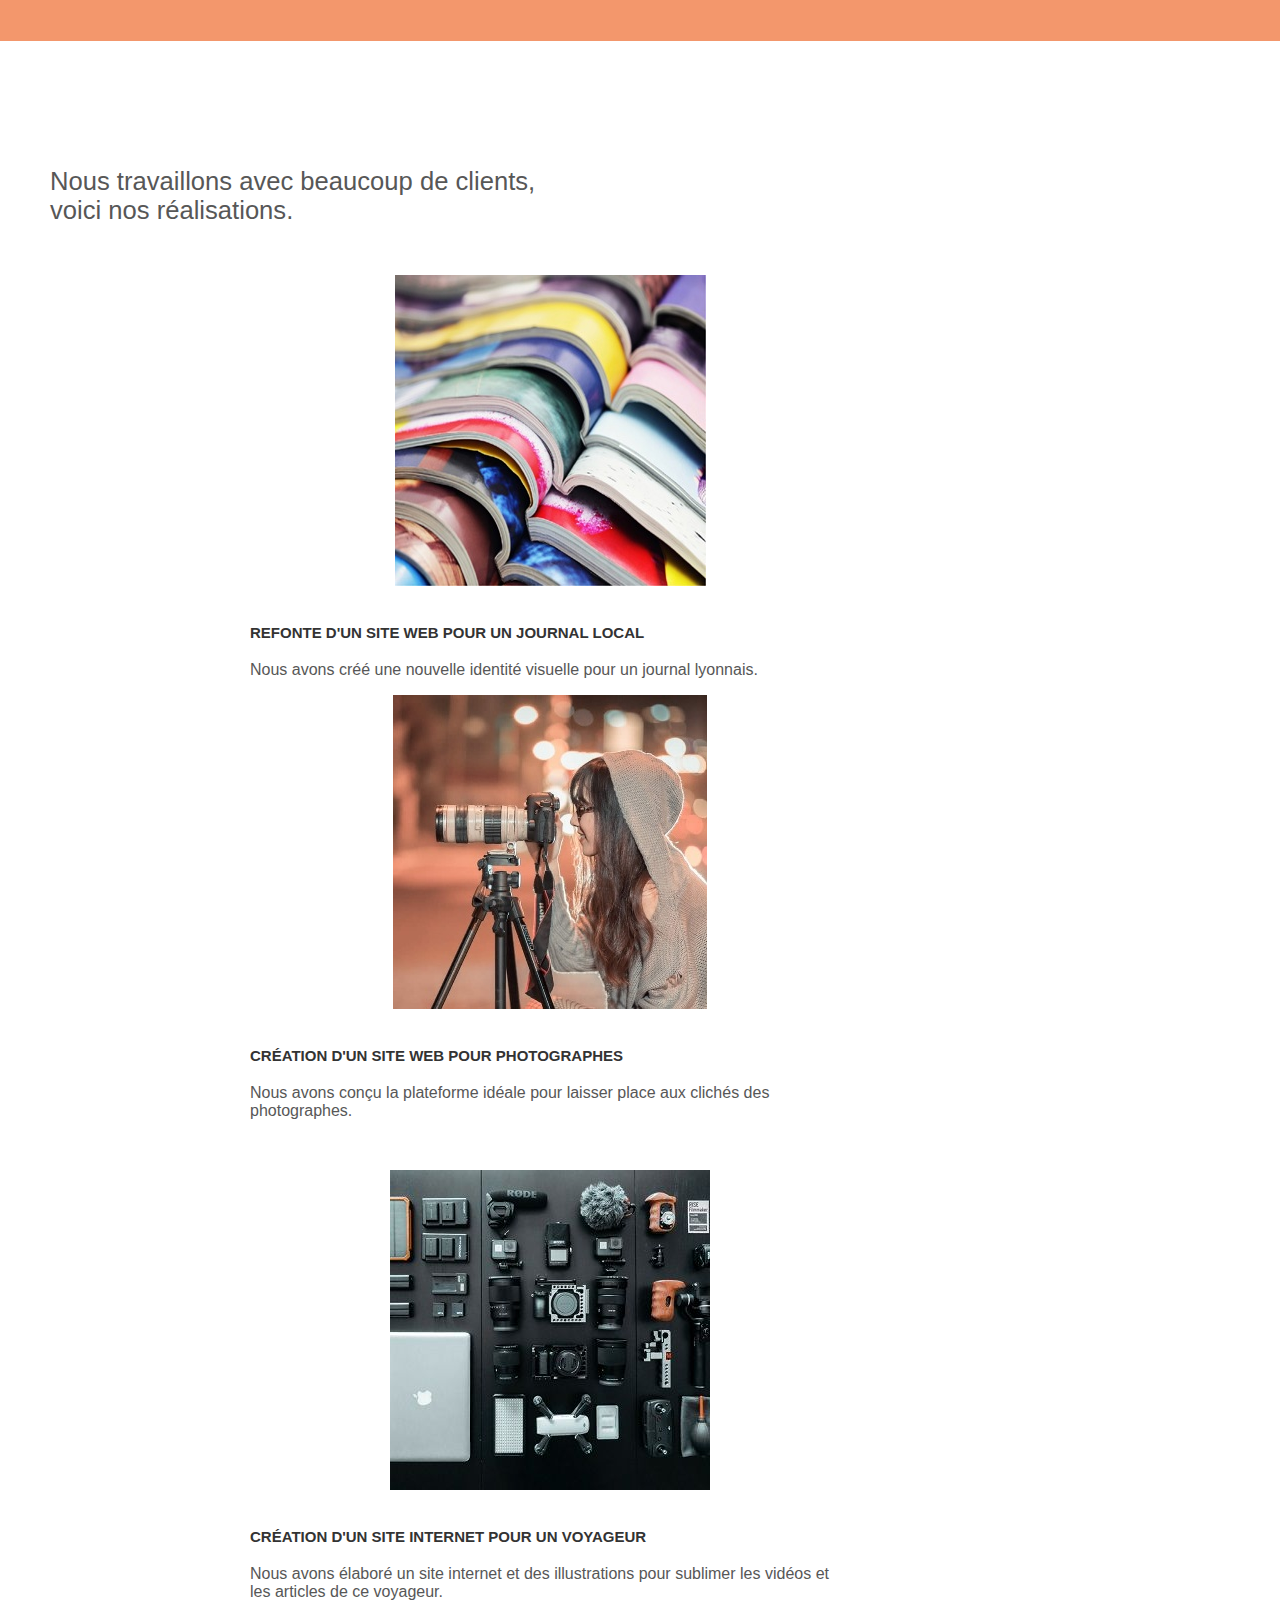
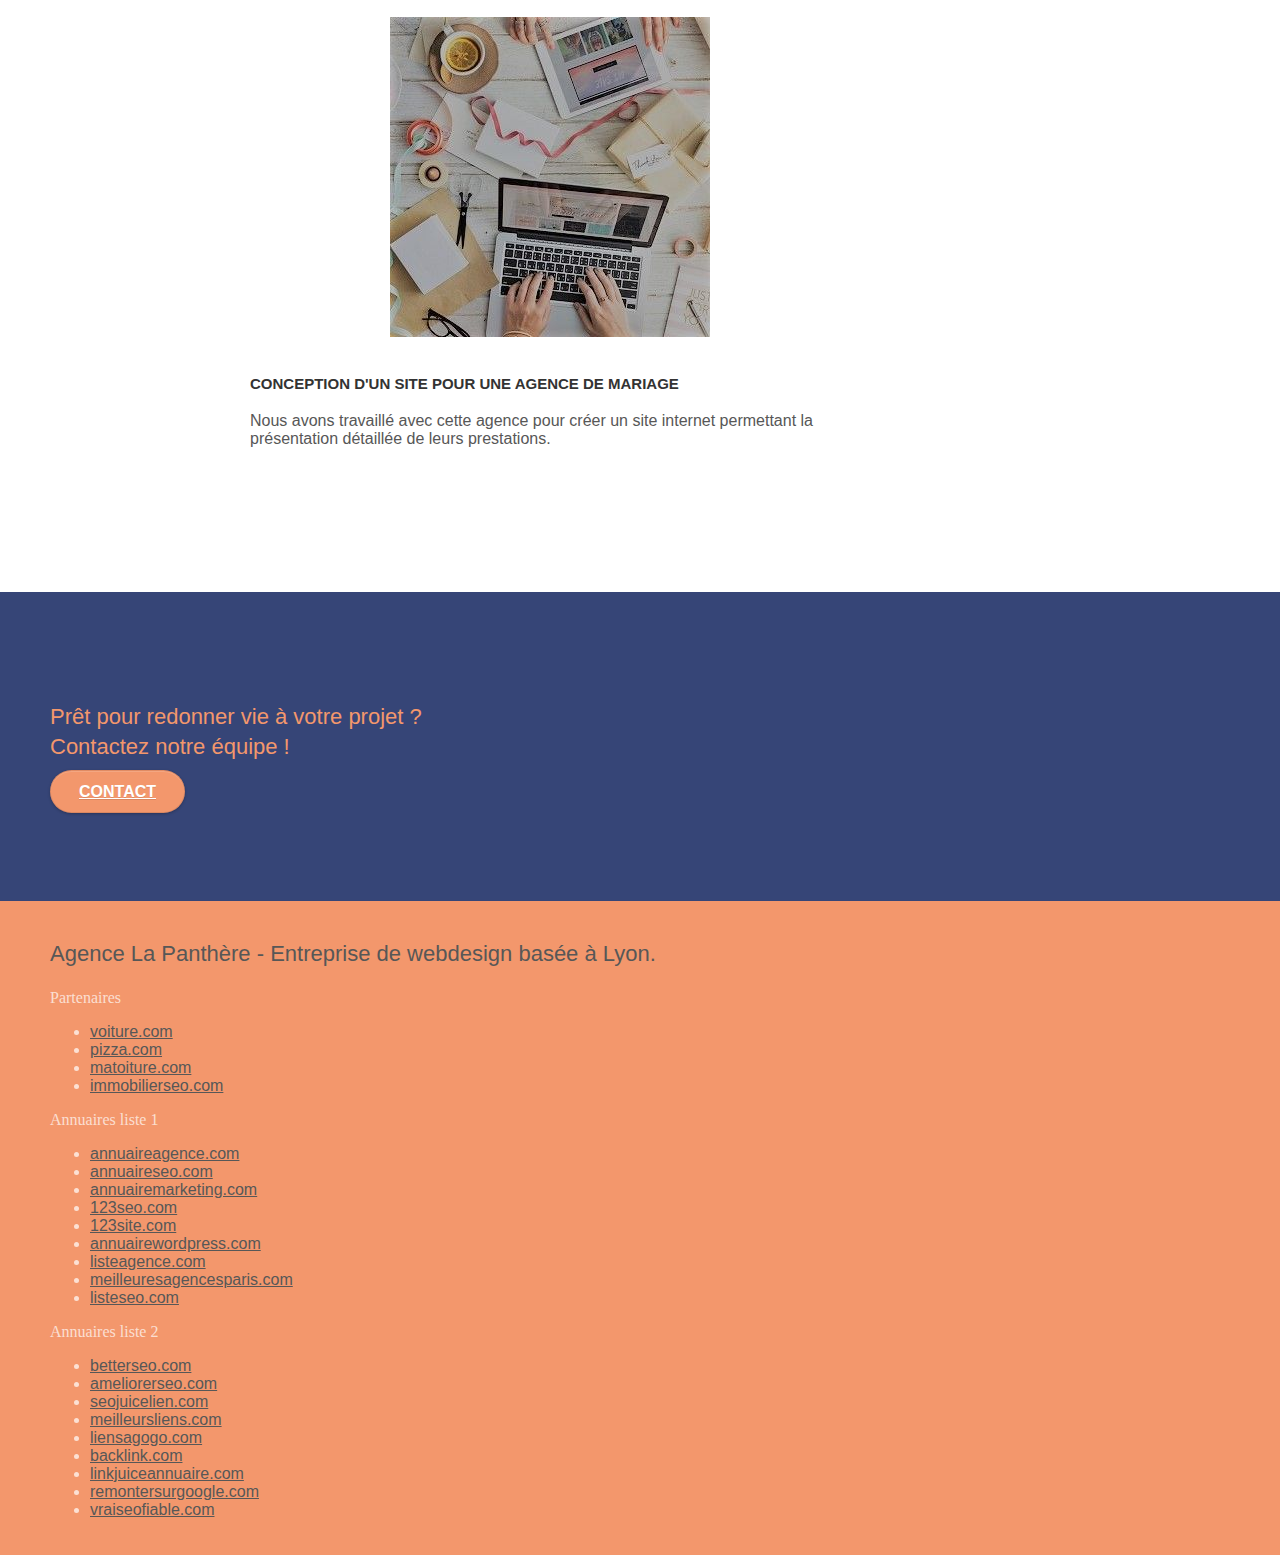
==== commit a860b1a4: "modif des balises Alt + suppr du texte format image" ====
--- a/index.html
+++ b/index.html
@@ -3,10 +3,12 @@
 <head>
 	<meta charset="utf-8">
     <title>La Panthère - Webdesign</title>
-    <meta name="description" content="Entreprise de webdesign située à Lyon, l'agence La Panthère
-	vous accompagne dans la création ou la refonte de votre site web">
+    <meta name="description" content="Entreprise de webdesign située à Lyon, l'agence La Panthère vous accompagne dans la création ou la refonte de votre site web">
     <meta name="viewport" content="width=device-width, initial-scale=1.0">
-    <link rel="shortcut icon" type="image/jpg" href="favicon.jpg">
+    <meta name="robots" content="index, follow">
+	
+	<link rel="canonical" href="https://lmleopold.github.io/Optimisez-un-site-web-existant/index.html" /> 
+	<link rel="shortcut icon" type="image/jpg" href="favicon.jpg">
     
 	<link rel="stylesheet" type="text/css" href="./css/bootstrap.css">
 	<link rel="stylesheet" type="text/css" href="style.css">
@@ -14,11 +16,11 @@
 	<link rel="stylesheet" type="text/css" href="./css/et-line.css">
 	
     
-	<script src="./js/jquery-2.1.0.js"></script>
-	<script src="./js/bootstrap.js"></script>
-	<script src="./js/blocs.js"></script>
+	<script src="./js/jquery-2.1.0.js" defer></script>
+	<script src="./js/bootstrap.js" defer></script>
+	<script src="./js/blocs.js" defer></script>
 	<script src="./js/jquery.touchSwipe.js" defer></script>
-	<script src="./js/gmaps.js"></script>
+	<script src="./js/gmaps.js" defer></script>
 
 
     
@@ -35,9 +37,9 @@
 
 		<nav class="navbar row">
 			<div class="navbar-header">
-				<a class="navbar-brand" href="index.html"><img src="img/agence-la-panthere-monochrome.svg" alt="paris web design logo agence web meilleure agence" height="40" /></a>
+				<a class="navbar-brand" href="index.html"><img src="img/agence-la-panthere-monochrome.svg" alt="La Panthère - Agence de Webdesign à Lyon" height="40" /></a>
 				<button id="nav-toggle" type="button" class="ui-navbar-toggle navbar-toggle" data-toggle="collapse" data-target=".navbar-1">
-					<span class="sr-only">Toggle navigation</span><span class="icon-bar"></span><span class="icon-bar"></span><span class="icon-bar"></span>
+					<span class="sr-only">Afficher menu</span><span class="icon-bar"></span><span class="icon-bar"></span><span class="icon-bar"></span>
 				</button>
 			</div>
 			<div class="collapse navbar-collapse navbar-1 special-dropdown-nav">
@@ -46,7 +48,7 @@
 						<a href="index.html">Accueil</a>
 					</li>
 					<li>
-						<a href="page2.html">page2 &gt;</a>
+						<a href="contacts.html">Contacts</a>
 					</li>
 				</ul>
 			</div>
@@ -63,12 +65,12 @@
 		<div class="container bloc-lg">
 			<div class="row tight-width-whitespace">
 				<div class="col-sm-12">
-					<img src="img/logo.png" class="center-block image-resize-mode" width="100" alt="Agence La Panthère, agence web paris, création logo paris" />
+					<img src="img/logo.png" class="center-block image-resize-mode" width="100" alt="logo de l'Agence La Panthère" title="La Panthère votre agence de webdesign lyonnaise"/>
 					<h1 class="text-center hero-bloc-text tc-white ">
 						Agence La Panthère
 					</h1>
 					<div class="text-center">
-						<a href="page2.html" class="btn btn-lg btn-clean btn-rd cta-hero btn-atomic-tangerine" id="cta-hero">Contact</a>
+						<a href="page2.html" class="btn btn-lg btn-clean btn-rd cta-hero btn-atomic-tangerine" id="cta-hero">Contacts</a>
 					</div>
 				</div>
 			</div>
@@ -81,7 +83,8 @@
 		<div class="container bloc-md">
 			<div class="row">
 				<div class="col-sm-12 text-center">
-					<img alt="agence web, agence web paris, web design paris, stratégie web" src="img/title.png" />
+					<h2 class="text-img">La Panthère est une agence de webdesign qui aide<br />
+						les entreprises à devenir attractives et visibles sur internet.</h2>
 				</div>
 			</div>
 			<div class="row voffset-lg med-width-whitespace">
@@ -101,7 +104,7 @@
 						<span class="et-icon-presentation sm-shadow icon-dark-slate-blue icons icon-lg"></span>
 					</div>
 					<h3 class="mg-md text-center">
-						&nbsp;Stratégie
+						Stratégie
 					</h3>
 					<p class="text-center ">
 						Plutôt que de suggérer des designs à la mode, nous travaillerons avec vous pour comprendre vos objectifs commerciaux afin de vous proposer le meilleur design possible.<br>
@@ -121,8 +124,15 @@
 			</div>
 			<div class="row voffset-lg voffset">
 				<div class="col-xs-12 col-md-8 col-md-offset-2 text-center">
-					<img alt="agence web, agence web paris, web design paris, stratégie web" src="img/citation.png" />
-
+					<blockquote>
+						<p id="citation-text">"La Panthère est une excellente agence web !
+							Les web designers ont réussi à capturer l'essence de notre
+							entreprise et à l'intégrer à notre site. Cela nous a aidé à
+							doubler nos ventes en ligne à Lyon."</p>
+						<cite id="citation-auteur">
+							Maxime Guibard, PDG de À vos fourchettes
+						</cite>
+					</blockquote>
 				</div>
 			</div>
 		</div>
@@ -151,7 +161,9 @@
 		<div class="container bloc-lg">
 			<div class="row">
 				<div class="col-sm-12 text-center">
-					<img alt="agence web, agence web paris, web design paris, stratégie web" src="img/title2.png" />
+					<p class="text-img">Nous travaillons avec beaucoup de clients,<br /> 
+						voici nos réalisations.
+					</p>
 				</div>
 			</div>
 			<div class="row tight-width-whitespace portfolio-row">
@@ -221,9 +233,9 @@
 	<div class="container bloc-sm">
 		<div class="row">
 			<div class="col-sm-12">
-				<p class="text-center white">
-					Agence La Panthère - Agence web basée à Lyon.<br>
-				</p>
+				<h2 class="text-center contrast h2-style">
+					Agence La Panthère - Entreprise de webdesign basée à Lyon.<br>
+				</h2>
 				<div class="row row-no-gutters social">
 					<div class="col-sm-3">
 						<div class="text-center">
--- a/style.css
+++ b/style.css
@@ -677,8 +677,28 @@
 }
 
 p {
-    font-size: 11px;
-}
+    font-size: 1em;
+}
+
+.text-img
+{
+    font-size: 1.6em;
+}
+
+#citation-text
+{
+    font-size: 1.3em;
+    font-style: italic;
+    color: #575757!important;
+}
+
+#citation-auteur
+{
+    font-size: 1em;
+    font-style: normal;
+    color: #575757!important;
+}
+
 
 .tight-width-whitespace {
     max-width: 600px;
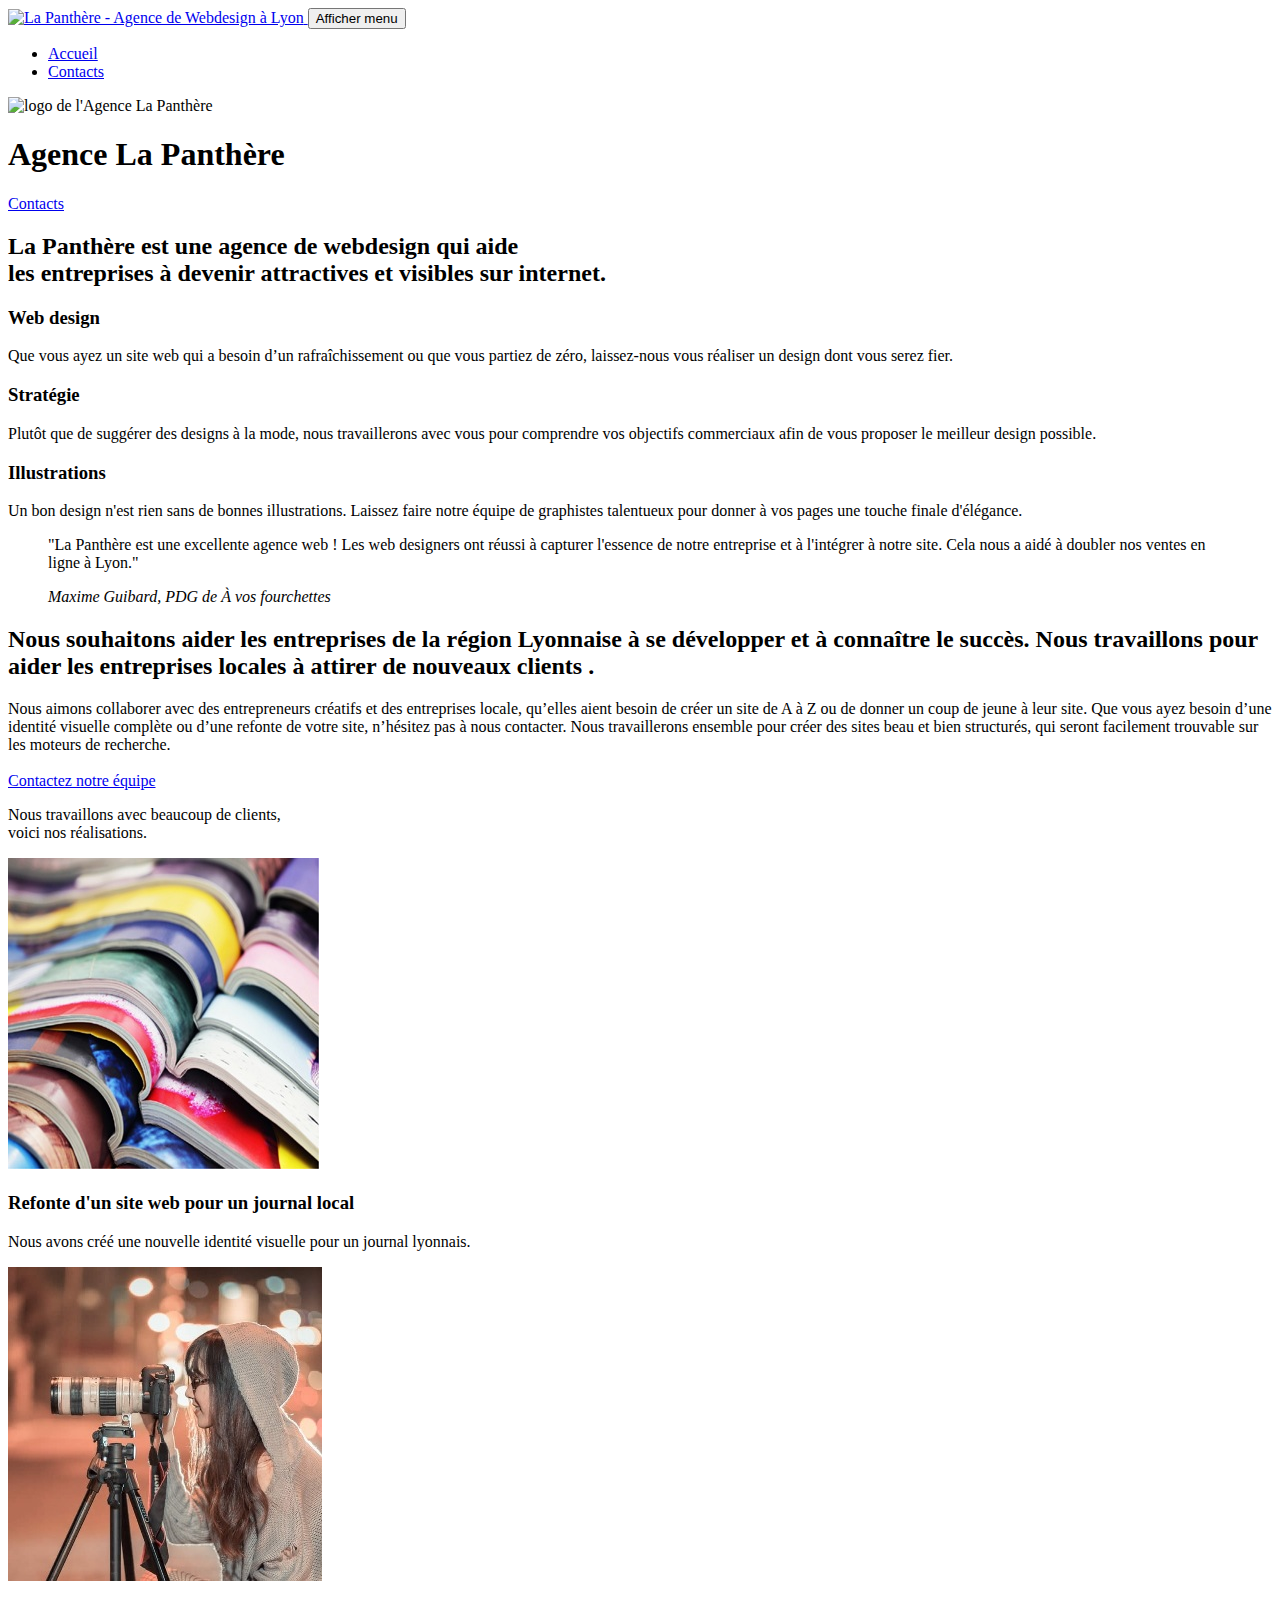
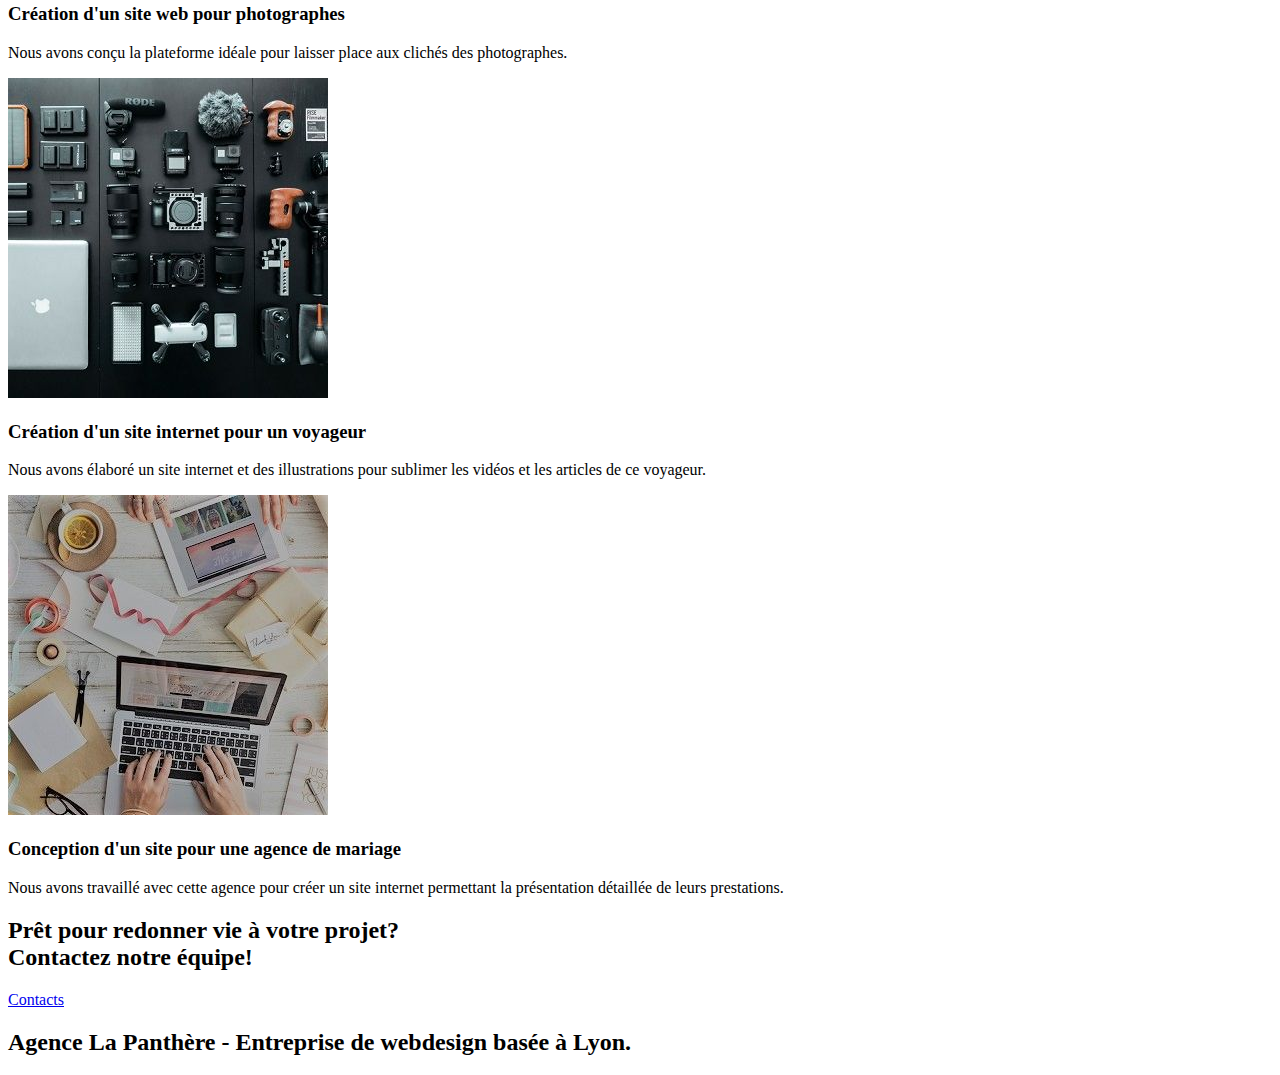
==== commit f031d4e1: "Ajout balises title pour les liens RS" ====
--- a/index.html
+++ b/index.html
@@ -1,307 +1,397 @@
-<!doctype html>
+<!DOCTYPE html>
 <html lang="fr">
-<head>
-	<meta charset="utf-8">
-    <title>La Panthère - Webdesign</title>
-    <meta name="description" content="Entreprise de webdesign située à Lyon, l'agence La Panthère vous accompagne dans la création ou la refonte de votre site web">
-    <meta name="viewport" content="width=device-width, initial-scale=1.0">
-    <meta name="robots" content="index, follow">
-	
-	<link rel="canonical" href="https://lmleopold.github.io/Optimisez-un-site-web-existant/index.html" /> 
-	<link rel="shortcut icon" type="image/jpg" href="favicon.jpg">
-    
-	<link rel="stylesheet" type="text/css" href="./css/bootstrap.css">
-	<link rel="stylesheet" type="text/css" href="style.css">
-	<link rel="stylesheet" type="text/css" href="./css/font-awesome.css">
-	<link rel="stylesheet" type="text/css" href="./css/et-line.css">
-	
-    
-	<script src="./js/jquery-2.1.0.js" defer></script>
-	<script src="./js/bootstrap.js" defer></script>
-	<script src="./js/blocs.js" defer></script>
-	<script src="./js/jquery.touchSwipe.js" defer></script>
-	<script src="./js/gmaps.js" defer></script>
-
-
-    
-<!-- Analytics -->
- 
-<!-- Analytics END -->
-    
-</head>
-<body>
-    
-<!-- Header -->
-<header class="bloc bgc-white l-bloc " id="bloc-0">
-	<div class="container bloc-sm">
-
-		<nav class="navbar row">
-			<div class="navbar-header">
-				<a class="navbar-brand" href="index.html"><img src="img/agence-la-panthere-monochrome.svg" alt="La Panthère - Agence de Webdesign à Lyon" height="40" /></a>
-				<button id="nav-toggle" type="button" class="ui-navbar-toggle navbar-toggle" data-toggle="collapse" data-target=".navbar-1">
-					<span class="sr-only">Afficher menu</span><span class="icon-bar"></span><span class="icon-bar"></span><span class="icon-bar"></span>
-				</button>
-			</div>
-			<div class="collapse navbar-collapse navbar-1 special-dropdown-nav">
-				<ul class="site-navigation nav navbar-nav">
-					<li>
-						<a href="index.html">Accueil</a>
-					</li>
-					<li>
-						<a href="contacts.html">Contacts</a>
-					</li>
-				</ul>
-			</div>
-		</nav>
-	</div>
-</Header>
-<!-- Header END -->
-
-<!--Main-->
-<main class="class=page-container">
-
-	<!-- bloc-1-presentation -->
-	<section class="bloc bgc-dark-slate-blue bg-banniere d-bloc bg-t-edge bloc-bg-texture texture-paper b-parallax" id="bloc-1-hero">
-		<div class="container bloc-lg">
-			<div class="row tight-width-whitespace">
-				<div class="col-sm-12">
-					<img src="img/logo.png" class="center-block image-resize-mode" width="100" alt="logo de l'Agence La Panthère" title="La Panthère votre agence de webdesign lyonnaise"/>
-					<h1 class="text-center hero-bloc-text tc-white ">
-						Agence La Panthère
-					</h1>
-					<div class="text-center">
-						<a href="page2.html" class="btn btn-lg btn-clean btn-rd cta-hero btn-atomic-tangerine" id="cta-hero">Contacts</a>
-					</div>
-				</div>
-			</div>
-		</div>
-	</section>
-	<!-- bloc-1-presentation END -->
-
-	<!-- bloc-2-services -->
-	<section class="bloc bgc-white l-bloc" id="bloc-2-services">
-		<div class="container bloc-md">
-			<div class="row">
-				<div class="col-sm-12 text-center">
-					<h2 class="text-img">La Panthère est une agence de webdesign qui aide<br />
-						les entreprises à devenir attractives et visibles sur internet.</h2>
-				</div>
-			</div>
-			<div class="row voffset-lg med-width-whitespace">
-				<div class="col-sm-4">
-					<div class="text-center">
-						<span class="et-icon-browser sm-shadow icon-dark-slate-blue icons icon-lg"></span>
-					</div>
-					<h3 class="mg-md text-center">
-						Web design
-					</h3>
-					<p class="text-center ">
-						Que vous ayez un site web qui a besoin d&rsquo;un rafraîchissement ou que vous partiez de zéro, laissez-nous vous réaliser un design dont vous serez fier.
-					</p>
-				</div>
-				<div class="col-sm-4">
-					<div class="text-center">
-						<span class="et-icon-presentation sm-shadow icon-dark-slate-blue icons icon-lg"></span>
-					</div>
-					<h3 class="mg-md text-center">
-						Stratégie
-					</h3>
-					<p class="text-center ">
-						Plutôt que de suggérer des designs à la mode, nous travaillerons avec vous pour comprendre vos objectifs commerciaux afin de vous proposer le meilleur design possible.<br>
-					</p>
-				</div>
-				<div class="col-sm-4">
-					<div class="text-center">
-						<span class="et-icon-edit sm-shadow icon-dark-slate-blue icons icon-lg"></span>
-					</div>
-					<h3 class="mg-md text-center">
-						Illustrations
-					</h3>
-					<p class="text-center ">
-						Un bon design n'est rien sans de bonnes illustrations. Laissez faire notre équipe de graphistes talentueux pour donner à vos pages une touche finale d'élégance.
-					</p>
-				</div>
-			</div>
-			<div class="row voffset-lg voffset">
-				<div class="col-xs-12 col-md-8 col-md-offset-2 text-center">
-					<blockquote>
-						<p id="citation-text">"La Panthère est une excellente agence web !
-							Les web designers ont réussi à capturer l'essence de notre
-							entreprise et à l'intégrer à notre site. Cela nous a aidé à
-							doubler nos ventes en ligne à Lyon."</p>
-						<cite id="citation-auteur">
-							Maxime Guibard, PDG de À vos fourchettes
-						</cite>
-					</blockquote>
-				</div>
-			</div>
-		</div>
-	</section>
-	<!-- bloc-2-services END -->
-
-	<!-- bloc-3-what-i-do -->
-	<section class="bloc tc-white bgc-atomic-tangerine bg-presentation d-bloc bloc-bg-texture texture-paper b-parallax" id="bloc-3-what-i-do">
-		<div class="container bloc-lg">
-			<div class="row tight-width-whitespace black-background">
-				<div class="col-sm-12">
-					<h2 class="mg-md text-center tc-white">
-						Nous souhaitons aider les entreprises de la région Lyonnaise à se développer et à connaître le succès. Nous travaillons pour aider les entreprises locales à attirer de nouveaux clients .<br>
-					</h2>
-					<p class="text-center white">
-						Nous aimons collaborer avec des entrepreneurs créatifs et des entreprises locale, qu’elles aient besoin de créer un site de A à Z ou de donner un coup de jeune à leur site. Que vous ayez besoin d’une identité visuelle complète ou d’une refonte de votre site, n’hésitez pas à nous contacter. Nous travaillerons ensemble pour créer des sites beau et bien structurés, qui seront facilement trouvable sur les moteurs de recherche. <br><br><a class="ltc-white bold-link" href="page2.html">Contactez notre équipe</a><br>
-					</p>
-				</div>
-			</div>
-		</div>
-	</section>
-	<!-- bloc-3-what-i-do END -->
-
-	<!-- bloc-4-portfolio -->
-	<section class="bloc bgc-white bg-lines-h2-bg bg-repeat l-bloc" id="bloc-4-portfolio">
-		<div class="container bloc-lg">
-			<div class="row">
-				<div class="col-sm-12 text-center">
-					<p class="text-img">Nous travaillons avec beaucoup de clients,<br /> 
-						voici nos réalisations.
-					</p>
-				</div>
-			</div>
-			<div class="row tight-width-whitespace portfolio-row">
-				<div class="col-sm-6">
-					<a href="#" data-lightbox="img/1-b.jpg" data-gallery-id="gallery-1" data-caption="Refonte d'un site web pour un journal local" data-frame="snapshot-lb"><img src="img/1-b.jpg" alt="paris web design logo agence web meilleure agence et refonte site web journal" class="img-responsive portfolio-thumb" /></a>
-					<h3 class="mg-md text-center">
-						Refonte d'un site web pour un journal local
-					</h3>
-					<p class="text-center">
-						Nous avons créé une nouvelle identité visuelle pour un journal lyonnais.
-					</p>
-				</div>
-				<div class="col-sm-6">
-					<a href="#" data-lightbox="img/2-b.jpg" data-gallery-id="gallery-1" data-caption="Création d'un site web pour photographes" data-frame="snapshot-lb"><img src="img/2-b.jpg" class="img-responsive portfolio-thumb" alt="paris web design logo agence web meilleure agence, Création d'un site web pour photographes" /></a>
-					<h3 class="mg-md text-center">
-						Création d'un site web pour photographes
-					</h3>
-					<p class="text-center">
-						Nous avons conçu la plateforme idéale pour laisser place aux clichés des photographes.
-					</p>
-				</div>
-			</div>
-			<div class="row tight-width-whitespace portfolio-row">
-				<div class="col-sm-6">
-					<a href="#" data-lightbox="img/3.jpg" data-gallery-id="gallery-1" data-caption="Création d'un site internet pour un voyageur" data-frame="snapshot-lb"><img src="img/3.jpg" class="img-responsive portfolio-thumb" alt="paris web design logo agence web meilleure agence, Création d'un site web pour voyageur"/></a>
-					<h3 class="mg-md text-center">
-						Création d'un site internet pour un voyageur
-					</h3>
-					<p class="text-center">
-						Nous avons élaboré un site internet et des illustrations pour sublimer les vidéos et les articles de ce voyageur.
-					</p>
-				</div>
-				<div class="col-sm-6">
-					<a href="#" data-lightbox="img/4.jpg" data-gallery-id="gallery-1" data-caption="Conception d'un site pour une agence de mariage" data-frame="snapshot-lb"><img src="img/4.jpg" class="img-responsive portfolio-thumb" alt="paris web design logo agence web meilleure agence, Création d'un site web pour agence de mariage" /></a>
-					<h3 class="mg-md text-center">
-						Conception d'un site pour une agence de mariage
-					</h3>
-					<p class="text-center">
-						Nous avons travaillé avec cette agence pour créer un site internet permettant la présentation détaillée de leurs prestations.
-					</p>
-				</div>
-			</div>
-		</div>
-	</section>
-	<!-- bloc-4-portfolio END -->
-
-	<!-- bloc-5-cta -->
-	<section class="bloc bgc-dark-slate-blue bg-banniere d-bloc bloc-bg-texture texture-paper" id="bloc-5-cta">
-		<div class="container bloc-lg">
-			<div class="row">
-				<h2 class="mg-md text-center tc-white">
-					Prêt pour redonner vie à votre projet ?<br>Contactez notre équipe !
-				</h2>
-				<div class="col-sm-12 text-center">
-					<a href="page2.html" class="btn btn-atomic-tangerine btn-clean btn-rd btn-lg cta-hero">Contact</a>
-				</div>
-			</div>
-		</div>
-	</section>
-	<!-- bloc-5-cta END -->
-
-</main>
-<!--Main - End-->
-
-<!-- Footer - bloc-8 -->
-<footer class="bloc bgc-atomic-tangerine d-bloc" id="bloc-8">
-	<div class="container bloc-sm">
-		<div class="row">
-			<div class="col-sm-12">
-				<h2 class="text-center contrast h2-style">
-					Agence La Panthère - Entreprise de webdesign basée à Lyon.<br>
-				</h2>
-				<div class="row row-no-gutters social">
-					<div class="col-sm-3">
-						<div class="text-center">
-							<a class="social" href="index.html"><span class="fa fa-twitter icon-md"></span></a>
-						</div>
-					</div>
-					<div class="col-sm-3">
-						<div class="text-center">
-							<a class="social" href="index.html"><span class="fa fa-facebook icon-md"></span></a>
-						</div>
-					</div>
-					<div class="col-sm-3">
-						<div class="text-center">
-							<a class="social" href="index.html"><span class="fa fa-dribbble icon-md"></span></a>
-						</div>
-					</div>
-					<div class="col-sm-3">
-						<div class="text-center">
-							<a class="social" href="index.html"><span class="fa fa-instagram icon-md"></span></a>
-						</div>
-					</div>
-				</div>
-				<div class="row">
-					<div class="col-sm-4">
-						Partenaires
-							<ul>
-								<li><a href="voiture.com">voiture.com</a></li>
-								<li><a href="pizza.com">pizza.com</a></li>
-								<li><a href="matoiture.com">matoiture.com</a></li>
-								<li><a href="immobilierseo.com">immobilierseo.com</a></li>
-							</ul>		
-					</div>
-					<div class="col-sm-4">
-						Annuaires liste 1
-						<ul>
-							<li><a href="annuaireagence.com">annuaireagence.com</a></li>
-							<li><a href="annuaireseo.com">annuaireseo.com</a></li>
-							<li><a href="annuairemarketing.com">annuairemarketing.com</a></li>
-							<li><a href="123seoture.com">123seo.com</a></li>
-							<li><a href="123site.com">123site.com</a></li>
-							<li><a href="annuairewordpress.com">annuairewordpress.com</a></li>
-							<li><a href="listeagence.com">listeagence.com</a></li>
-							<li><a href="meilleuresagencesparis.com">meilleuresagencesparis.com</a></li>
-							<li><a href="listeseo.com">listeseo.com</a></li>
-						</ul>
-					</div>
-					<div class="col-sm-4">
-						Annuaires liste 2
-						<ul>
-							<li><a href="betterseo.com">betterseo.com</a></li>
-							<li><a href="ameliorerseo.com">ameliorerseo.com</a></li>
-							<li><a href="seojuicelien.com">seojuicelien.com</a></li>
-							<li><a href="meilleursliens.com">meilleursliens.com</a></li>
-							<li><a href="liensagogo.com">liensagogo.com</a></li>
-							<li><a href="backlink.com">backlink.com</a></li>
-							<li><a href="linkjuiceannuaire.com">linkjuiceannuaire.com</a></li>
-							<li><a href="remontersurgoogle.com">remontersurgoogle.com</a></li>
-							<li><a href="vraiseofiable.com">vraiseofiable.com</a></li>
-						</ul>
-					</div>
-				</div>
-			</div>
-		</div>
-	</div>
-</footer>
-<!-- Footer - bloc-8 END -->
-
-</body>
+    <head>
+        <meta charset="utf-8" />
+        <title>La Panthère - Webdesign</title>
+        <meta
+            name="description"
+            content="Entreprise de webdesign située à Lyon, l'agence La Panthère vous accompagne dans la création ou la refonte de votre site web"/>
+        <meta name="viewport" content="width=device-width, initial-scale=1.0" />
+        <meta name="robots" content="index, follow" />
+
+        <link
+            rel="canonical"
+            href="https://lmleopold.github.io/Optimisez-un-site-web-existant/index.html"/>
+        <link rel="shortcut icon" type="image/jpg" href="favicon.jpg" />
+
+        <link rel="stylesheet" type="text/css" href="./css/bootstrap.css" />
+        <link rel="stylesheet" type="text/css" href="style2.css" />
+        <link rel="stylesheet" type="text/css" href="./css/font-awesome.css" />
+        <link rel="stylesheet" type="text/css" href="./css/et-line.css" />
+
+        <script src="//code.jquery.com/jquery-3.6.0.min.js" defer></script>
+        <script src="./js/blocs.js" defer></script>
+
+        <!-- Analytics -->
+
+        <!-- Analytics END -->
+    </head>
+    <body>
+        <div class="page-container">
+            <!-- Header -->
+            <header class="bloc bgc-white l-bloc" id="bloc-0">
+                <div class="container bloc-sm">
+                    <nav class="navbar row">
+                        <div class="navbar-header">
+                            <a class="navbar-brand" href="index.html"><img
+                                    src="img/agence-la-panthere-monochrome.svg"
+                                    alt="La Panthère - Agence de Webdesign à Lyon"
+                                    height="40"/>
+                            </a>
+                            <button
+                                id="nav-toggle"
+                                type="button"
+                                class="ui-navbar-toggle navbar-toggle"
+                                data-toggle="collapse"
+                                data-target=".navbar-1">
+                                <span class="sr-only">Afficher menu</span
+                                ><span class="icon-bar"></span
+                                ><span class="icon-bar"></span
+                                ><span class="icon-bar"></span>
+                            </button>
+                        </div>
+                        <div class="collapse navbar-collapse navbar-1 special-dropdown-nav">
+                            <ul class="site-navigation nav navbar-nav">
+                                <li>
+                                    <a href="index.html">Accueil</a>
+                                </li>
+                                <li>
+                                    <a href="contacts.html">Contacts</a>
+                                </li>
+                            </ul>
+                        </div>
+                    </nav>
+                </div>
+            </header>
+            <!-- Header END -->
+
+            <!--Main-->
+            <!-- <main class="class=page-container"> -->
+                <!-- bloc-1-presentation -->
+                <section class="bloc bgc-dark-slate-blue bg-banniere d-bloc bg-t-edge bloc-bg-texture texture-paper b-parallax" id="bloc-1-hero">
+                    <div class="container bloc-lg">
+                        <div class="row tight-width-whitespace">
+                            <div class="col-sm-12 tangerine-background">
+                                <img
+                                    src="img/logo.png"
+                                    class="center-block image-resize-mode"
+                                    width="100"
+                                    alt="logo de l'Agence La Panthère"
+                                    title="La Panthère votre agence de webdesign lyonnaise"
+                                />
+                                <h1 class="text-center hero-bloc-text tc-white">
+                                    Agence La Panthère
+                                </h1>
+                                <div class="text-center">
+                                    <a
+                                        href="contacts.html"
+                                        class="btn btn-lg btn-clean btn-rd cta-hero btn-tangerine"
+                                        title="Formulaire de contact et adresse"
+                                        id="cta-hero">
+                                        Contacts
+                                    </a>
+                                </div>
+                            </div>
+                        </div>
+                    </div>
+                </section>
+                <!-- bloc-1-presentation END -->
+
+                <!-- bloc-2-services -->
+                <section class="bloc bgc-white l-bloc" id="bloc-2-services">
+                    <div class="container bloc-md">
+                        <div class="row">
+                            <div class="col-sm-12 text-center">
+                                <h2 class="text-img">
+                                    La Panthère est une agence de webdesign qui
+                                    aide<br />
+                                    les entreprises à devenir attractives et
+                                    visibles sur internet.
+                                </h2>
+                            </div>
+                        </div>
+                        <div class="row voffset-lg med-width-whitespace">
+                            <div class="col-sm-4">
+                                <div class="text-center">
+                                    <span
+                                        class="et-icon-browser sm-shadow icon-dark-slate-blue icons icon-lg"
+                                    ></span>
+                                </div>
+                                <h3 class="mg-md text-center">Web design</h3>
+                                <p class="text-center">
+                                    Que vous ayez un site web qui a besoin
+                                    d&rsquo;un rafraîchissement ou que vous
+                                    partiez de zéro, laissez-nous vous réaliser
+                                    un design dont vous serez fier.
+                                </p>
+                            </div>
+                            <div class="col-sm-4">
+                                <div class="text-center">
+                                    <span
+                                        class="et-icon-presentation sm-shadow icon-dark-slate-blue icons icon-lg"
+                                    ></span>
+                                </div>
+                                <h3 class="mg-md text-center">Stratégie</h3>
+                                <p class="text-center">
+                                    Plutôt que de suggérer des designs à la
+                                    mode, nous travaillerons avec vous pour
+                                    comprendre vos objectifs commerciaux afin de
+                                    vous proposer le meilleur design
+                                    possible.<br />
+                                </p>
+                            </div>
+                            <div class="col-sm-4">
+                                <div class="text-center">
+                                    <span
+                                        class="et-icon-edit sm-shadow icon-dark-slate-blue icons icon-lg"
+                                    ></span>
+                                </div>
+                                <h3 class="mg-md text-center">Illustrations</h3>
+                                <p class="text-center">
+                                    Un bon design n'est rien sans de bonnes
+                                    illustrations. Laissez faire notre équipe de
+                                    graphistes talentueux pour donner à vos
+                                    pages une touche finale d'élégance.
+                                </p>
+                            </div>
+                        </div>
+                        <div class="row voffset-lg voffset">
+                            <div
+                                class="col-xs-12 col-md-8 col-md-offset-2 text-center"
+                            >
+                                <blockquote>
+                                    <p id="citation-text">
+                                        "La Panthère est une excellente agence
+                                        web ! Les web designers ont réussi à
+                                        capturer l'essence de notre entreprise
+                                        et à l'intégrer à notre site. Cela nous
+                                        a aidé à doubler nos ventes en ligne à
+                                        Lyon."
+                                    </p>
+                                    <cite id="citation-auteur">
+                                        Maxime Guibard, PDG de À vos fourchettes
+                                    </cite>
+                                </blockquote>
+                            </div>
+                        </div>
+                    </div>
+                </section>
+                <!-- bloc-2-services END -->
+
+                <!-- bloc-3-what-i-do -->
+                <section
+                    class="bloc tc-white bgc-atomic-tangerine bg-presentation d-bloc bloc-bg-texture texture-paper b-parallax"
+                    id="bloc-3-what-i-do"
+                >
+                    <div class="container bloc-lg">
+                        <div
+                            class="row tight-width-whitespace tangerine-background"
+                        >
+                            <div class="col-sm-12">
+                                <h2 class="mg-md text-center contrast">
+                                    Nous souhaitons aider les entreprises de la
+                                    région Lyonnaise à se développer et à
+                                    connaître le succès. Nous travaillons pour
+                                    aider les entreprises locales à attirer de
+                                    nouveaux clients .<br />
+                                </h2>
+                                <p class="text-center contrast">
+                                    Nous aimons collaborer avec des
+                                    entrepreneurs créatifs et des entreprises
+                                    locale, qu’elles aient besoin de créer un
+                                    site de A à Z ou de donner un coup de jeune
+                                    à leur site. Que vous ayez besoin d’une
+                                    identité visuelle complète ou d’une refonte
+                                    de votre site, n’hésitez pas à nous
+                                    contacter. Nous travaillerons ensemble pour
+                                    créer des sites beau et bien structurés, qui
+                                    seront facilement trouvable sur les moteurs
+                                    de recherche.
+                                    <br /><br /><a
+                                        class="contrast bold-link"
+                                        href="page2.html"
+                                        >Contactez notre équipe</a
+                                    ><br />
+                                </p>
+                            </div>
+                        </div>
+                    </div>
+                </section>
+                <!-- bloc-3-what-i-do END -->
+
+                <!-- bloc-4-portfolio -->
+                <section
+                    class="bloc bgc-white bg-lines-h2-bg bg-repeat l-bloc"
+                    id="bloc-4-portfolio"
+                >
+                    <div class="container bloc-lg">
+                        <div class="row">
+                            <div class="col-sm-12 text-center">
+                                <p class="text-img">
+                                    Nous travaillons avec beaucoup de
+                                    clients,<br />
+                                    voici nos réalisations.
+                                </p>
+                            </div>
+                        </div>
+                        <div class="row tight-width-whitespace portfolio-row">
+                            <div class="col-sm-6">
+                                <img
+                                    src="img/1-b.jpg"
+                                    alt=""
+                                    class="img-responsive portfolio-thumb"
+                                />
+                                <h3 class="mg-md text-center">
+                                    Refonte d'un site web pour un journal local
+                                </h3>
+                                <p class="text-center">
+                                    Nous avons créé une nouvelle identité
+                                    visuelle pour un journal lyonnais.
+                                </p>
+                            </div>
+                            <div class="col-sm-6">
+                                <img
+                                    src="img/2-b.jpg"
+                                    class="img-responsive portfolio-thumb"
+                                    alt=""
+                                />
+                                <h3 class="mg-md text-center">
+                                    Création d'un site web pour photographes
+                                </h3>
+                                <p class="text-center">
+                                    Nous avons conçu la plateforme idéale pour
+                                    laisser place aux clichés des photographes.
+                                </p>
+                            </div>
+                        </div>
+                        <div class="row tight-width-whitespace portfolio-row">
+                            <div class="col-sm-6">
+                                <img
+                                    src="img/3.jpg"
+                                    class="img-responsive portfolio-thumb"
+                                    alt=""
+                                />
+                                <h3 class="mg-md text-center">
+                                    Création d'un site internet pour un voyageur
+                                </h3>
+                                <p class="text-center">
+                                    Nous avons élaboré un site internet et des
+                                    illustrations pour sublimer les vidéos et
+                                    les articles de ce voyageur.
+                                </p>
+                            </div>
+                            <div class="col-sm-6">
+                                <img
+                                    src="img/4.jpg"
+                                    class="img-responsive portfolio-thumb"
+                                    alt=""
+                                />
+                                <h3 class="mg-md text-center">
+                                    Conception d'un site pour une agence de
+                                    mariage
+                                </h3>
+                                <p class="text-center">
+                                    Nous avons travaillé avec cette agence pour
+                                    créer un site internet permettant la
+                                    présentation détaillée de leurs prestations.
+                                </p>
+                            </div>
+                        </div>
+                    </div>
+                </section>
+                <!-- bloc-4-portfolio END -->
+
+                <!-- bloc-5-cta -->
+                <section class="bloc bgc-dark-slate-grey bg-banniere d-bloc bloc-bg-texture texture-paper" id="bloc-5-cta">
+                    <div class="container bloc-lg">
+                        <div class="row tangerine-background bloc-size">
+                            <h2 class="mg-md text-center contrast">
+                                Prêt pour redonner vie à votre projet?<br />Contactez
+                                notre équipe!
+                            </h2>
+                            <div class="col-sm-12 text-center">
+                                <a
+                                    href="contacts.html"
+                                    class="btn btn-tangerine btn-clean btn-rd btn-lg cta-hero"
+                                    title="Formulaire de contact et adresse"
+                                    >Contacts</a
+                                >
+                            </div>
+                        </div>
+                    </div>
+                </section>
+                <!-- bloc-5-cta END -->
+
+                <!-- ScrollToTop Button -->
+	            <a class="bloc-button btn btn-d scrollToTop" onclick="scrollToTarget('1')" title="Scroll to Top"><span class="fa fa-chevron-up"></span></a>
+	            <!-- ScrollToTop Button END-->
+            <!-- </main> -->
+            <!--Main - End-->
+
+            <!-- Footer - bloc-8 -->
+            <footer class="bloc bgc-atomic-tangerine d-bloc" id="bloc-8">
+                <div class="container bloc-sm">
+                    <div class="row">
+                        <div class="col-sm-12">
+                            <h2 class="text-center contrast h2-style">
+                                Agence La Panthère - Entreprise de webdesign
+                                basée à Lyon.<br />
+                            </h2>
+                            <div class="row row-no-gutters social">
+                                <div class="col-sm-3">
+                                    <div class="text-center">
+                                        <a
+                                            class="social"
+                                            href="index.html"
+                                            title="page twitter"
+                                            ><span
+                                                class="fa fa-twitter icon-md"
+                                            ></span
+                                        ></a>
+                                    </div>
+                                </div>
+                                <div class="col-sm-3">
+                                    <div class="text-center">
+                                        <a
+                                            class="social"
+                                            href="index.html"
+                                            title="page facebook"
+                                            ><span
+                                                class="fa fa-facebook icon-md"
+                                            ></span
+                                        ></a>
+                                    </div>
+                                </div>
+                                <div class="col-sm-3">
+                                    <div class="text-center">
+                                        <a
+                                            class="social"
+                                            href="index.html"
+                                            title="page dribble"
+                                            ><span
+                                                class="fa fa-dribbble icon-md"
+                                            ></span
+                                        ></a>
+                                    </div>
+                                </div>
+                                <div class="col-sm-3">
+                                    <div class="text-center">
+                                        <a
+                                            class="social"
+                                            href="index.html"
+                                            title="page instagram"
+                                            ><span
+                                                class="fa fa-instagram icon-md"
+                                            ></span
+                                        ></a>
+                                    </div>
+                                </div>
+                            </div>
+                        </div>
+                    </div>
+                </div>
+            </footer>
+            <!-- Footer - bloc-8 END -->
+        </div>
+    </body>
 </html>
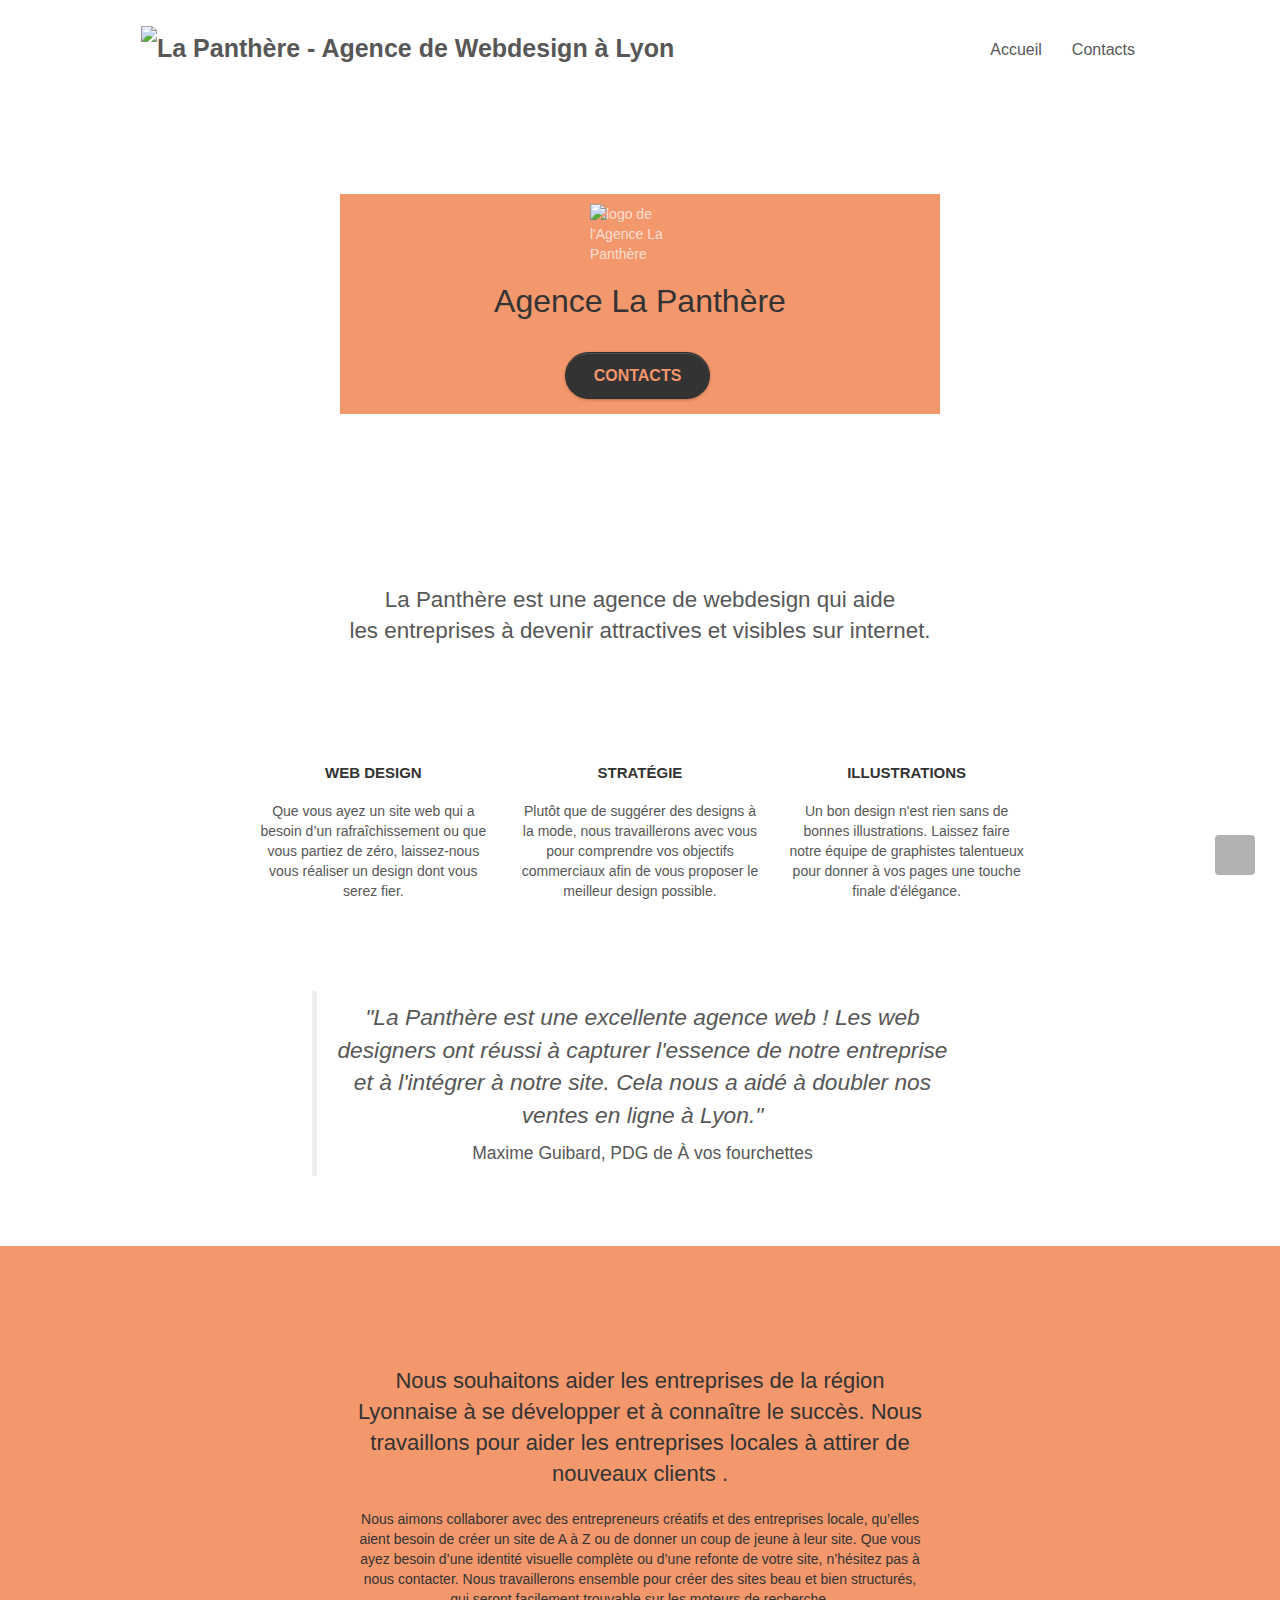
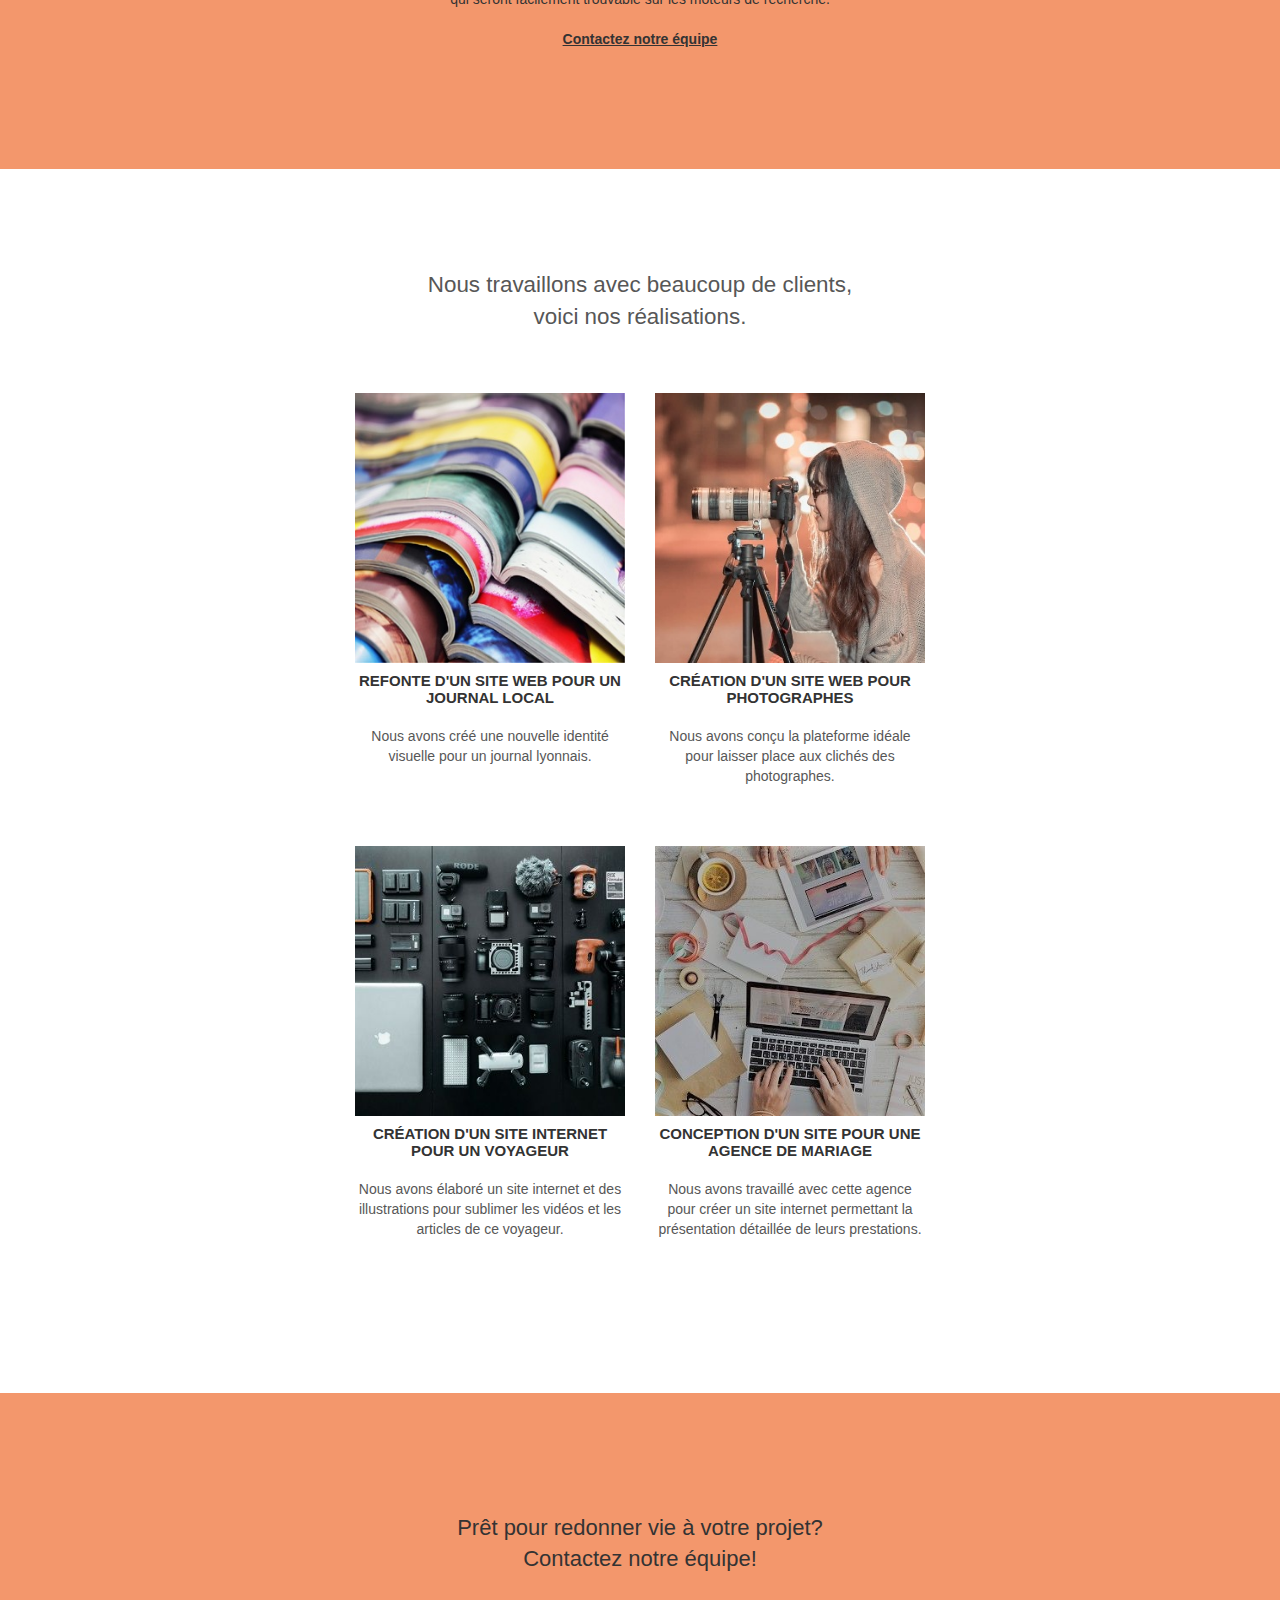
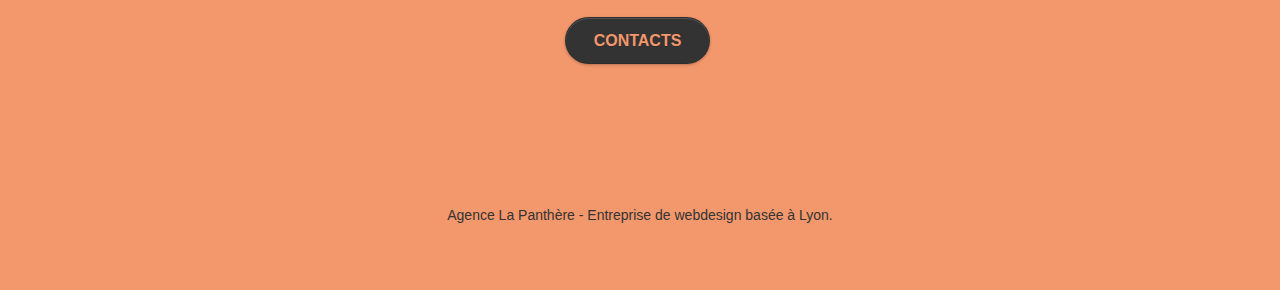
==== commit f87ff3c4: "pufication code CSS" ====
--- a/index.html
+++ b/index.html
@@ -13,18 +13,19 @@
             rel="canonical"
             href="https://lmleopold.github.io/Optimisez-un-site-web-existant/index.html"/>
         <link rel="shortcut icon" type="image/jpg" href="favicon.jpg" />
-
-        <link rel="stylesheet" type="text/css" href="./css/bootstrap.css" />
-        <link rel="stylesheet" type="text/css" href="style2.css" />
-        <link rel="stylesheet" type="text/css" href="./css/font-awesome.css" />
-        <link rel="stylesheet" type="text/css" href="./css/et-line.css" />
+        <!-- <link rel="stylesheet" type="text/css" href="./css/Minified.css"> -->
+        <!-- <link rel="stylesheet" type="text/css" href="./css/bootstrap.css">
+        <link rel="stylesheet" type="text/css" href="./css/et-line.css">
+        <link rel="stylesheet" type="text/css" href="./css/font-awesome.css"> -->
+        <link rel="stylesheet" type="text/css" href="./styles.pure.css">
 
         <script src="//code.jquery.com/jquery-3.6.0.min.js" defer></script>
         <script src="./js/blocs.js" defer></script>
+        
 
         <!-- Analytics -->
-
         <!-- Analytics END -->
+        
     </head>
     <body>
         <div class="page-container">
@@ -66,7 +67,8 @@
             <!-- Header END -->
 
             <!--Main-->
-            <!-- <main class="class=page-container"> -->
+            <main class="class=page-container">
+
                 <!-- bloc-1-presentation -->
                 <section class="bloc bgc-dark-slate-blue bg-banniere d-bloc bg-t-edge bloc-bg-texture texture-paper b-parallax" id="bloc-1-hero">
                     <div class="container bloc-lg">
@@ -323,9 +325,10 @@
                 <!-- bloc-5-cta END -->
 
                 <!-- ScrollToTop Button -->
-	            <a class="bloc-button btn btn-d scrollToTop" onclick="scrollToTarget('1')" title="Scroll to Top"><span class="fa fa-chevron-up"></span></a>
+	            <a class="bloc-button btn btn-d scrollToTop" onclick="scrollToTarget('1')" title="Scroll to Top" href="./index.html"><span class="fa fa-chevron-up"></span></a>
 	            <!-- ScrollToTop Button END-->
-            <!-- </main> -->
+
+            </main>
             <!--Main - End-->
 
             <!-- Footer - bloc-8 -->
@@ -334,56 +337,27 @@
                     <div class="row">
                         <div class="col-sm-12">
                             <h2 class="text-center contrast h2-style">
-                                Agence La Panthère - Entreprise de webdesign
-                                basée à Lyon.<br />
+                                Agence La Panthère - Entreprise de webdesign basée à Lyon.<br>
                             </h2>
                             <div class="row row-no-gutters social">
                                 <div class="col-sm-3">
                                     <div class="text-center">
-                                        <a
-                                            class="social"
-                                            href="index.html"
-                                            title="page twitter"
-                                            ><span
-                                                class="fa fa-twitter icon-md"
-                                            ></span
-                                        ></a>
+                                        <a class="social" href="https://www.twitter.com/" title="page twitter"><span class="fa fa-twitter icon-md"></span></a>
                                     </div>
                                 </div>
                                 <div class="col-sm-3">
                                     <div class="text-center">
-                                        <a
-                                            class="social"
-                                            href="index.html"
-                                            title="page facebook"
-                                            ><span
-                                                class="fa fa-facebook icon-md"
-                                            ></span
-                                        ></a>
+                                        <a class="social" href="https://www.facebook.com/" title="page facebook"><span class="fa fa-facebook icon-md"></span></a>
                                     </div>
                                 </div>
                                 <div class="col-sm-3">
                                     <div class="text-center">
-                                        <a
-                                            class="social"
-                                            href="index.html"
-                                            title="page dribble"
-                                            ><span
-                                                class="fa fa-dribbble icon-md"
-                                            ></span
-                                        ></a>
+                                        <a class="social" href="https://www.dribbble.com/" title="page dribbble"><span class="fa fa-dribbble icon-md"></span></a>
                                     </div>
                                 </div>
                                 <div class="col-sm-3">
                                     <div class="text-center">
-                                        <a
-                                            class="social"
-                                            href="index.html"
-                                            title="page instagram"
-                                            ><span
-                                                class="fa fa-instagram icon-md"
-                                            ></span
-                                        ></a>
+                                        <a class="social" href="https://www.instagram.com/" title="page instagram"><span class="fa fa-instagram icon-md"></span></a>
                                     </div>
                                 </div>
                             </div>
--- a/styles.pure.css
+++ b/styles.pure.css
@@ -0,0 +1,8 @@
+/*!
+ * Bootstrap v3.3.5 (http://getbootstrap.com)
+ * Copyright 2011-2015 Twitter, Inc.
+ * Licensed under MIT (https://github.com/twbs/bootstrap/blob/master/LICENSE)
+ *//*! normalize.css v3.0.3 | MIT License | github.com/necolas/normalize.css */html{font-family:sans-serif;-webkit-text-size-adjust:100%;-ms-text-size-adjust:100%}body{margin:0}footer,header,main,menu,nav,section{display:block}[hidden]{display:none}a{background-color:transparent}b{font-weight:700}h1{margin:.67em 0;font-size:2em}img{border:0}svg:not(:root){overflow:hidden}code{font-family:monospace,monospace;font-size:1em}button,input,textarea{margin:0;font:inherit;color:inherit}button{overflow:visible}button{text-transform:none}button,html input[type=button],input[type=reset],input[type=submit]{-webkit-appearance:button;cursor:pointer}button[disabled],html input[disabled]{cursor:default}button::-moz-focus-inner,input::-moz-focus-inner{padding:0;border:0}input{line-height:normal}input[type=checkbox],input[type=radio]{-webkit-box-sizing:border-box;-moz-box-sizing:border-box;box-sizing:border-box;padding:0}input[type=number]::-webkit-inner-spin-button,input[type=number]::-webkit-outer-spin-button{height:auto}input[type=search]{-webkit-box-sizing:content-box;-moz-box-sizing:content-box;box-sizing:content-box;-webkit-appearance:textfield}input[type=search]::-webkit-search-cancel-button,input[type=search]::-webkit-search-decoration{-webkit-appearance:none}textarea{overflow:auto}/*! Source: https://github.com/h5bp/html5-boilerplate/blob/master/src/css/main.css */@media print{*,:after,:before{color:#000!important;text-shadow:none!important;background:0 0!important;-webkit-box-shadow:none!important;box-shadow:none!important}a,a:visited{text-decoration:underline}a[href]:after{content:" (" attr(href) ")"}a[href^="#"]:after,a[href^="javascript:"]:after{content:""}blockquote{border:1px solid #999;page-break-inside:avoid}img{page-break-inside:avoid}img{max-width:100%!important}h2,h3,p{orphans:3;widows:3}h2,h3{page-break-after:avoid}.navbar{display:none}.label{border:1px solid #000}}@font-face{font-family:'Glyphicons Halflings';src:url(https://lmleopold.github.io/La-Panthere_Web-design/fonts/glyphicons-halflings-regular.eot);src:url(https://lmleopold.github.io/La-Panthere_Web-design/fonts/glyphicons-halflings-regular.eot?#iefix) format('embedded-opentype'),url(https://lmleopold.github.io/La-Panthere_Web-design/fonts/glyphicons-halflings-regular.woff2) format('woff2'),url(https://lmleopold.github.io/La-Panthere_Web-design/fonts/glyphicons-halflings-regular.woff) format('woff'),url(https://lmleopold.github.io/La-Panthere_Web-design/fonts/glyphicons-halflings-regular.ttf) format('truetype'),url(https://lmleopold.github.io/La-Panthere_Web-design/fonts/glyphicons-halflings-regular.svg#glyphicons_halflingsregular) format('svg')}*{-webkit-box-sizing:border-box;-moz-box-sizing:border-box;box-sizing:border-box}:after,:before{-webkit-box-sizing:border-box;-moz-box-sizing:border-box;box-sizing:border-box}html{font-size:10px;-webkit-tap-highlight-color:transparent}body{font-family:"Helvetica Neue",Helvetica,Arial,sans-serif;font-size:14px;line-height:1.42857143;color:#333;background-color:#fff}button,input,textarea{font-family:inherit;font-size:inherit;line-height:inherit}a{color:#337ab7;text-decoration:none}a:focus,a:hover{color:#23527c;text-decoration:underline}a:focus{outline:thin dotted;outline:5px auto -webkit-focus-ring-color;outline-offset:-2px}img{vertical-align:middle}.img-responsive{display:block;max-width:100%;height:auto}.sr-only{position:absolute;width:1px;height:1px;padding:0;margin:-1px;overflow:hidden;clip:rect(0,0,0,0);border:0}[role=button]{cursor:pointer}.h1,.h2,.h3,.h4,.h5,.h6,h1,h2,h3,h4,h5,h6{font-family:inherit;font-weight:500;line-height:1.1;color:inherit}.h1,.h2,.h3,h1,h2,h3{margin-top:20px;margin-bottom:10px}.h4,.h5,.h6,h4,h5,h6{margin-top:10px;margin-bottom:10px}.h1,h1{font-size:36px}.h2,h2{font-size:30px}.h3,h3{font-size:24px}.h4,h4{font-size:18px}.h5,h5{font-size:14px}.h6,h6{font-size:12px}p{margin:0 0 10px}.text-center{text-align:center}.text-success{color:#3c763d}a.text-success:focus,a.text-success:hover{color:#2b542c}.bg-success{background-color:#dff0d8}a.bg-success:focus,a.bg-success:hover{background-color:#c1e2b3}.page-header{padding-bottom:9px;margin:40px 0 20px;border-bottom:1px solid #eee}ul{margin-top:0;margin-bottom:10px}ul ul{margin-bottom:0}blockquote{padding:10px 20px;margin:0 0 20px;font-size:17.5px;border-left:5px solid #eee}blockquote p:last-child,blockquote ul:last-child{margin-bottom:0}blockquote footer{display:block;font-size:80%;line-height:1.42857143;color:#777}blockquote footer:before{content:'\2014 \00A0'}code{font-family:Menlo,Monaco,Consolas,"Courier New",monospace}code{padding:2px 4px;font-size:90%;color:#c7254e;background-color:#f9f2f4;border-radius:4px}.container{padding-right:15px;padding-left:15px;margin-right:auto;margin-left:auto}@media (min-width:768px){.container{width:750px}}@media (min-width:992px){.container{width:970px}}@media (min-width:1200px){.container{width:1170px}}.row{margin-right:-15px;margin-left:-15px}.col-lg-1,.col-lg-10,.col-lg-11,.col-lg-12,.col-lg-2,.col-lg-3,.col-lg-4,.col-lg-5,.col-lg-6,.col-lg-7,.col-lg-8,.col-lg-9,.col-md-1,.col-md-10,.col-md-11,.col-md-12,.col-md-2,.col-md-3,.col-md-4,.col-md-5,.col-md-6,.col-md-7,.col-md-8,.col-md-9,.col-sm-1,.col-sm-10,.col-sm-11,.col-sm-12,.col-sm-2,.col-sm-3,.col-sm-4,.col-sm-5,.col-sm-6,.col-sm-7,.col-sm-8,.col-sm-9,.col-xs-1,.col-xs-10,.col-xs-11,.col-xs-12,.col-xs-2,.col-xs-3,.col-xs-4,.col-xs-5,.col-xs-6,.col-xs-7,.col-xs-8,.col-xs-9{position:relative;min-height:1px;padding-right:15px;padding-left:15px}.col-xs-1,.col-xs-10,.col-xs-11,.col-xs-12,.col-xs-2,.col-xs-3,.col-xs-4,.col-xs-5,.col-xs-6,.col-xs-7,.col-xs-8,.col-xs-9{float:left}.col-xs-12{width:100%}.col-xs-11{width:91.66666667%}.col-xs-10{width:83.33333333%}.col-xs-9{width:75%}.col-xs-8{width:66.66666667%}.col-xs-7{width:58.33333333%}.col-xs-6{width:50%}.col-xs-5{width:41.66666667%}.col-xs-4{width:33.33333333%}.col-xs-3{width:25%}.col-xs-2{width:16.66666667%}.col-xs-1{width:8.33333333%}.col-xs-offset-12{margin-left:100%}.col-xs-offset-11{margin-left:91.66666667%}.col-xs-offset-10{margin-left:83.33333333%}.col-xs-offset-9{margin-left:75%}.col-xs-offset-8{margin-left:66.66666667%}.col-xs-offset-7{margin-left:58.33333333%}.col-xs-offset-6{margin-left:50%}.col-xs-offset-5{margin-left:41.66666667%}.col-xs-offset-4{margin-left:33.33333333%}.col-xs-offset-3{margin-left:25%}.col-xs-offset-2{margin-left:16.66666667%}.col-xs-offset-1{margin-left:8.33333333%}.col-xs-offset-0{margin-left:0}@media (min-width:768px){.col-sm-1,.col-sm-10,.col-sm-11,.col-sm-12,.col-sm-2,.col-sm-3,.col-sm-4,.col-sm-5,.col-sm-6,.col-sm-7,.col-sm-8,.col-sm-9{float:left}.col-sm-12{width:100%}.col-sm-11{width:91.66666667%}.col-sm-10{width:83.33333333%}.col-sm-9{width:75%}.col-sm-8{width:66.66666667%}.col-sm-7{width:58.33333333%}.col-sm-6{width:50%}.col-sm-5{width:41.66666667%}.col-sm-4{width:33.33333333%}.col-sm-3{width:25%}.col-sm-2{width:16.66666667%}.col-sm-1{width:8.33333333%}.col-sm-offset-12{margin-left:100%}.col-sm-offset-11{margin-left:91.66666667%}.col-sm-offset-10{margin-left:83.33333333%}.col-sm-offset-9{margin-left:75%}.col-sm-offset-8{margin-left:66.66666667%}.col-sm-offset-7{margin-left:58.33333333%}.col-sm-offset-6{margin-left:50%}.col-sm-offset-5{margin-left:41.66666667%}.col-sm-offset-4{margin-left:33.33333333%}.col-sm-offset-3{margin-left:25%}.col-sm-offset-2{margin-left:16.66666667%}.col-sm-offset-1{margin-left:8.33333333%}.col-sm-offset-0{margin-left:0}}@media (min-width:992px){.col-md-1,.col-md-10,.col-md-11,.col-md-12,.col-md-2,.col-md-3,.col-md-4,.col-md-5,.col-md-6,.col-md-7,.col-md-8,.col-md-9{float:left}.col-md-12{width:100%}.col-md-11{width:91.66666667%}.col-md-10{width:83.33333333%}.col-md-9{width:75%}.col-md-8{width:66.66666667%}.col-md-7{width:58.33333333%}.col-md-6{width:50%}.col-md-5{width:41.66666667%}.col-md-4{width:33.33333333%}.col-md-3{width:25%}.col-md-2{width:16.66666667%}.col-md-1{width:8.33333333%}.col-md-offset-12{margin-left:100%}.col-md-offset-11{margin-left:91.66666667%}.col-md-offset-10{margin-left:83.33333333%}.col-md-offset-9{margin-left:75%}.col-md-offset-8{margin-left:66.66666667%}.col-md-offset-7{margin-left:58.33333333%}.col-md-offset-6{margin-left:50%}.col-md-offset-5{margin-left:41.66666667%}.col-md-offset-4{margin-left:33.33333333%}.col-md-offset-3{margin-left:25%}.col-md-offset-2{margin-left:16.66666667%}.col-md-offset-1{margin-left:8.33333333%}.col-md-offset-0{margin-left:0}}@media (min-width:1200px){.col-lg-1,.col-lg-10,.col-lg-11,.col-lg-12,.col-lg-2,.col-lg-3,.col-lg-4,.col-lg-5,.col-lg-6,.col-lg-7,.col-lg-8,.col-lg-9{float:left}.col-lg-12{width:100%}.col-lg-11{width:91.66666667%}.col-lg-10{width:83.33333333%}.col-lg-9{width:75%}.col-lg-8{width:66.66666667%}.col-lg-7{width:58.33333333%}.col-lg-6{width:50%}.col-lg-5{width:41.66666667%}.col-lg-4{width:33.33333333%}.col-lg-3{width:25%}.col-lg-2{width:16.66666667%}.col-lg-1{width:8.33333333%}.col-lg-offset-12{margin-left:100%}.col-lg-offset-11{margin-left:91.66666667%}.col-lg-offset-10{margin-left:83.33333333%}.col-lg-offset-9{margin-left:75%}.col-lg-offset-8{margin-left:66.66666667%}.col-lg-offset-7{margin-left:58.33333333%}.col-lg-offset-6{margin-left:50%}.col-lg-offset-5{margin-left:41.66666667%}.col-lg-offset-4{margin-left:33.33333333%}.col-lg-offset-3{margin-left:25%}.col-lg-offset-2{margin-left:16.66666667%}.col-lg-offset-1{margin-left:8.33333333%}.col-lg-offset-0{margin-left:0}}label{display:inline-block;max-width:100%;margin-bottom:5px;font-weight:700}input[type=search]{-webkit-box-sizing:border-box;-moz-box-sizing:border-box;box-sizing:border-box}input[type=checkbox],input[type=radio]{margin:4px 0 0;line-height:normal}input[type=file]{display:block}input[type=range]{display:block;width:100%}input[type=checkbox]:focus,input[type=file]:focus,input[type=radio]:focus{outline:thin dotted;outline:5px auto -webkit-focus-ring-color;outline-offset:-2px}.form-control{display:block;width:100%;height:34px;padding:6px 12px;font-size:14px;line-height:1.42857143;color:#555;background-color:#fff;background-image:none;border:1px solid #ccc;border-radius:4px;-webkit-box-shadow:inset 0 1px 1px rgba(0,0,0,.075);box-shadow:inset 0 1px 1px rgba(0,0,0,.075);-webkit-transition:border-color ease-in-out .15s,-webkit-box-shadow ease-in-out .15s;-o-transition:border-color ease-in-out .15s,box-shadow ease-in-out .15s;transition:border-color ease-in-out .15s,box-shadow ease-in-out .15s}.form-control:focus{border-color:#66afe9;outline:0;-webkit-box-shadow:inset 0 1px 1px rgba(0,0,0,.075),0 0 8px rgba(102,175,233,.6);box-shadow:inset 0 1px 1px rgba(0,0,0,.075),0 0 8px rgba(102,175,233,.6)}.form-control::-moz-placeholder{color:#999;opacity:1}.form-control:-ms-input-placeholder{color:#999}.form-control::-webkit-input-placeholder{color:#999}.form-control[disabled],.form-control[readonly]{background-color:#eee;opacity:1}.form-control[disabled]{cursor:not-allowed}textarea.form-control{height:auto}input[type=search]{-webkit-appearance:none}@media screen and (-webkit-min-device-pixel-ratio:0){input[type=date].form-control,input[type=datetime-local].form-control,input[type=month].form-control,input[type=time].form-control{line-height:34px}.input-group-sm input[type=date],.input-group-sm input[type=datetime-local],.input-group-sm input[type=month],.input-group-sm input[type=time],input[type=date].input-sm,input[type=datetime-local].input-sm,input[type=month].input-sm,input[type=time].input-sm{line-height:30px}.input-group-lg input[type=date],.input-group-lg input[type=datetime-local],.input-group-lg input[type=month],.input-group-lg input[type=time],input[type=date].input-lg,input[type=datetime-local].input-lg,input[type=month].input-lg,input[type=time].input-lg{line-height:46px}}.form-group{margin-bottom:15px}input[type=checkbox][disabled],input[type=radio][disabled]{cursor:not-allowed}.input-sm{height:30px;padding:5px 10px;font-size:12px;line-height:1.5;border-radius:3px}textarea.input-sm{height:auto}.form-group-sm .form-control{height:30px;padding:5px 10px;font-size:12px;line-height:1.5;border-radius:3px}.form-group-sm textarea.form-control{height:auto}.input-lg{height:46px;padding:10px 16px;font-size:18px;line-height:1.3333333;border-radius:6px}textarea.input-lg{height:auto}.form-group-lg .form-control{height:46px;padding:10px 16px;font-size:18px;line-height:1.3333333;border-radius:6px}.form-group-lg textarea.form-control{height:auto}.btn{display:inline-block;padding:6px 12px;margin-bottom:0;font-size:14px;font-weight:400;line-height:1.42857143;text-align:center;white-space:nowrap;vertical-align:middle;-ms-touch-action:manipulation;touch-action:manipulation;cursor:pointer;-webkit-user-select:none;-moz-user-select:none;-ms-user-select:none;user-select:none;background-image:none;border:1px solid transparent;border-radius:4px}.btn:active.focus,.btn:active:focus,.btn:focus{outline:dotted;outline:5px auto -webkit-focus-ring-color;outline-offset:-2px}.btn:focus,.btn:hover{color:#333;text-decoration:none}.btn:active{background-image:none;outline:0;-webkit-box-shadow:inset 0 3px 5px rgba(0,0,0,.125);box-shadow:inset 0 3px 5px rgba(0,0,0,.125)}.btn[disabled]{cursor:not-allowed;-webkit-box-shadow:none;box-shadow:none;opacity:.65}.btn-success{color:#fff;background-color:#5cb85c;border-color:#4cae4c}.btn-success:focus{color:#fff;background-color:#449d44;border-color:#255625}.btn-success:hover{color:#fff;background-color:#449d44;border-color:#398439}.btn-success:active{color:#fff;background-color:#449d44;border-color:#398439}.btn-success:active.focus,.btn-success:active:focus,.btn-success:active:hover{color:#fff;background-color:#398439;border-color:#255625}.btn-success:active{background-image:none}.btn-success[disabled],.btn-success[disabled]:active,.btn-success[disabled]:focus,.btn-success[disabled]:hover{background-color:#5cb85c;border-color:#4cae4c}.btn-link{font-weight:400;color:#337ab7;border-radius:0}.btn-link,.btn-link:active,.btn-link[disabled]{background-color:transparent;-webkit-box-shadow:none;box-shadow:none}.btn-link,.btn-link:active,.btn-link:focus,.btn-link:hover{border-color:transparent}.btn-link:focus,.btn-link:hover{color:#23527c;text-decoration:underline;background-color:transparent}.btn-link[disabled]:focus,.btn-link[disabled]:hover{color:#777;text-decoration:none}.btn-group-lg>.btn,.btn-lg{padding:10px 16px;font-size:18px;line-height:1.3333333;border-radius:6px}.btn-group-sm>.btn,.btn-sm{padding:5px 10px;font-size:12px;line-height:1.5;border-radius:3px}.btn-group-xs>.btn,.btn-xs{padding:1px 5px;font-size:12px;line-height:1.5;border-radius:3px}.btn-block{display:block;width:100%}.btn-block+.btn-block{margin-top:5px}input[type=button].btn-block,input[type=reset].btn-block,input[type=submit].btn-block{width:100%}.collapse{display:none}.dropdown{position:relative}.dropdown-toggle:focus{outline:0}.dropdown-menu{position:absolute;top:100%;left:0;z-index:1000;display:none;float:left;min-width:160px;padding:5px 0;margin:2px 0 0;font-size:14px;text-align:left;list-style:none;background-color:#fff;-webkit-background-clip:padding-box;background-clip:padding-box;border:1px solid #ccc;border:1px solid rgba(0,0,0,.15);border-radius:4px;-webkit-box-shadow:0 6px 12px rgba(0,0,0,.175);box-shadow:0 6px 12px rgba(0,0,0,.175)}.dropdown-menu>li>a{display:block;padding:3px 20px;clear:both;font-weight:400;line-height:1.42857143;color:#333;white-space:nowrap}.dropdown-menu>li>a:focus,.dropdown-menu>li>a:hover{color:#262626;text-decoration:none;background-color:#f5f5f5}.dropdown-header{display:block;padding:3px 20px;font-size:12px;line-height:1.42857143;color:#777;white-space:nowrap}.btn-group{position:relative;display:inline-block;vertical-align:middle}.btn-group>.btn{position:relative;float:left}.btn-group>.btn:active,.btn-group>.btn:focus,.btn-group>.btn:hover{z-index:2}.btn-group .btn+.btn,.btn-group .btn+.btn-group,.btn-group .btn-group+.btn,.btn-group .btn-group+.btn-group{margin-left:-1px}.btn-group>.btn:not(:first-child):not(:last-child):not(.dropdown-toggle){border-radius:0}.btn-group>.btn:first-child{margin-left:0}.btn-group>.btn:first-child:not(:last-child):not(.dropdown-toggle){border-top-right-radius:0;border-bottom-right-radius:0}.btn-group>.btn:last-child:not(:first-child),.btn-group>.dropdown-toggle:not(:first-child){border-top-left-radius:0;border-bottom-left-radius:0}.btn-group>.btn-group{float:left}.btn-group>.btn-group:not(:first-child):not(:last-child)>.btn{border-radius:0}.btn-group>.btn-group:first-child:not(:last-child)>.btn:last-child,.btn-group>.btn-group:first-child:not(:last-child)>.dropdown-toggle{border-top-right-radius:0;border-bottom-right-radius:0}.btn-group>.btn-group:last-child:not(:first-child)>.btn:first-child{border-top-left-radius:0;border-bottom-left-radius:0}.btn-group .dropdown-toggle:active{outline:0}.btn-group>.btn+.dropdown-toggle{padding-right:8px;padding-left:8px}.btn-group>.btn-lg+.dropdown-toggle{padding-right:12px;padding-left:12px}[data-toggle=buttons]>.btn input[type=checkbox],[data-toggle=buttons]>.btn input[type=radio],[data-toggle=buttons]>.btn-group>.btn input[type=checkbox],[data-toggle=buttons]>.btn-group>.btn input[type=radio]{position:absolute;clip:rect(0,0,0,0);pointer-events:none}.input-group{position:relative;display:table;border-collapse:separate}.input-group[class*=col-]{float:none;padding-right:0;padding-left:0}.input-group .form-control{position:relative;z-index:2;float:left;width:100%;margin-bottom:0}.input-group-lg>.form-control,.input-group-lg>.input-group-btn>.btn{height:46px;padding:10px 16px;font-size:18px;line-height:1.3333333;border-radius:6px}textarea.input-group-lg>.form-control,textarea.input-group-lg>.input-group-btn>.btn{height:auto}.input-group-sm>.form-control,.input-group-sm>.input-group-btn>.btn{height:30px;padding:5px 10px;font-size:12px;line-height:1.5;border-radius:3px}textarea.input-group-sm>.form-control,textarea.input-group-sm>.input-group-btn>.btn{height:auto}.input-group .form-control,.input-group-btn{display:table-cell}.input-group .form-control:not(:first-child):not(:last-child),.input-group-btn:not(:first-child):not(:last-child){border-radius:0}.input-group-btn{width:1%;white-space:nowrap;vertical-align:middle}.input-group .form-control:first-child,.input-group-btn:first-child>.btn,.input-group-btn:first-child>.btn-group>.btn,.input-group-btn:first-child>.dropdown-toggle,.input-group-btn:last-child>.btn-group:not(:last-child)>.btn,.input-group-btn:last-child>.btn:not(:last-child):not(.dropdown-toggle){border-top-right-radius:0;border-bottom-right-radius:0}.input-group .form-control:last-child,.input-group-btn:first-child>.btn-group:not(:first-child)>.btn,.input-group-btn:first-child>.btn:not(:first-child),.input-group-btn:last-child>.btn,.input-group-btn:last-child>.btn-group>.btn,.input-group-btn:last-child>.dropdown-toggle{border-top-left-radius:0;border-bottom-left-radius:0}.input-group-btn{position:relative;font-size:0;white-space:nowrap}.input-group-btn>.btn{position:relative}.input-group-btn>.btn+.btn{margin-left:-1px}.input-group-btn>.btn:active,.input-group-btn>.btn:focus,.input-group-btn>.btn:hover{z-index:2}.input-group-btn:first-child>.btn,.input-group-btn:first-child>.btn-group{margin-right:-1px}.input-group-btn:last-child>.btn,.input-group-btn:last-child>.btn-group{z-index:2;margin-left:-1px}.nav{padding-left:0;margin-bottom:0;list-style:none}.nav>li{position:relative;display:block}.nav>li>a{position:relative;display:block;padding:10px 15px}.nav>li>a:focus,.nav>li>a:hover{text-decoration:none;background-color:#eee}.nav>li>a>img{max-width:none}.navbar{position:relative;min-height:50px;margin-bottom:20px;border:1px solid transparent}@media (min-width:768px){.navbar{border-radius:4px}}@media (min-width:768px){.navbar-header{float:left}}.navbar-collapse{padding-right:15px;padding-left:15px;overflow-x:visible;-webkit-overflow-scrolling:touch;border-top:1px solid transparent;-webkit-box-shadow:inset 0 1px 0 rgba(255,255,255,.1);box-shadow:inset 0 1px 0 rgba(255,255,255,.1)}@media (min-width:768px){.navbar-collapse{width:auto;border-top:0;-webkit-box-shadow:none;box-shadow:none}.navbar-collapse.collapse{display:block!important;height:auto!important;padding-bottom:0;overflow:visible!important}}.container>.navbar-collapse,.container>.navbar-header{margin-right:-15px;margin-left:-15px}@media (min-width:768px){.container>.navbar-collapse,.container>.navbar-header{margin-right:0;margin-left:0}}.navbar-brand{float:left;height:50px;padding:15px 15px;font-size:18px;line-height:20px}.navbar-brand:focus,.navbar-brand:hover{text-decoration:none}.navbar-brand>img{display:block}@media (min-width:768px){.navbar>.container .navbar-brand{margin-left:-15px}}.navbar-toggle{position:relative;float:right;padding:9px 10px;margin-top:8px;margin-right:15px;margin-bottom:8px;background-color:transparent;background-image:none;border:1px solid transparent;border-radius:4px}.navbar-toggle .icon-bar{display:block;width:22px;height:2px;border-radius:1px}.navbar-toggle .icon-bar+.icon-bar{margin-top:4px}@media (min-width:768px){.navbar-toggle{display:none}}.navbar-nav{margin:7.5px -15px}.navbar-nav>li>a{padding-top:10px;padding-bottom:10px;line-height:20px}@media (min-width:768px){.navbar-nav{float:left;margin:0}.navbar-nav>li{float:left}.navbar-nav>li>a{padding-top:15px;padding-bottom:15px}}.navbar-form{padding:10px 15px;margin-top:8px;margin-right:-15px;margin-bottom:8px;margin-left:-15px;border-top:1px solid transparent;border-bottom:1px solid transparent;-webkit-box-shadow:inset 0 1px 0 rgba(255,255,255,.1),0 1px 0 rgba(255,255,255,.1);box-shadow:inset 0 1px 0 rgba(255,255,255,.1),0 1px 0 rgba(255,255,255,.1)}@media (min-width:768px){.navbar-form .form-group{display:inline-block;margin-bottom:0;vertical-align:middle}.navbar-form .form-control{display:inline-block;width:auto;vertical-align:middle}.navbar-form .input-group{display:inline-table;vertical-align:middle}.navbar-form .input-group .form-control,.navbar-form .input-group .input-group-btn{width:auto}.navbar-form .input-group>.form-control{width:100%}.navbar-form .control-label{margin-bottom:0;vertical-align:middle}}@media (max-width:767px){.navbar-form .form-group{margin-bottom:5px}.navbar-form .form-group:last-child{margin-bottom:0}}@media (min-width:768px){.navbar-form{width:auto;padding-top:0;padding-bottom:0;margin-right:0;margin-left:0;border:0;-webkit-box-shadow:none;box-shadow:none}}.navbar-nav>li>.dropdown-menu{margin-top:0;border-top-left-radius:0;border-top-right-radius:0}.navbar-btn{margin-top:8px;margin-bottom:8px}.navbar-btn.btn-sm{margin-top:10px;margin-bottom:10px}.navbar-btn.btn-xs{margin-top:14px;margin-bottom:14px}.navbar-text{margin-top:15px;margin-bottom:15px}@media (min-width:768px){.navbar-text{float:left;margin-right:15px;margin-left:15px}}.label{display:inline;padding:.2em .6em .3em;font-size:75%;font-weight:700;line-height:1;color:#fff;text-align:center;white-space:nowrap;vertical-align:baseline;border-radius:.25em}a.label:focus,a.label:hover{color:#fff;text-decoration:none;cursor:pointer}.label:empty{display:none}.btn .label{position:relative;top:-1px}.label-success{background-color:#5cb85c}.label-success[href]:focus,.label-success[href]:hover{background-color:#449d44}@-webkit-keyframes progress-bar-stripes{from{background-position:40px 0}to{background-position:0 0}}@-o-keyframes progress-bar-stripes{from{background-position:40px 0}to{background-position:0 0}}@keyframes progress-bar-stripes{from{background-position:40px 0}to{background-position:0 0}}.container:after,.container:before,.nav:after,.nav:before,.navbar-collapse:after,.navbar-collapse:before,.navbar-header:after,.navbar-header:before,.navbar:after,.navbar:before,.row:after,.row:before{display:table;content:" "}.container:after,.nav:after,.navbar-collapse:after,.navbar-header:after,.navbar:after,.row:after{clear:both}.center-block{display:block;margin-right:auto;margin-left:auto}@font-face{font-family:et-line;src:url(https://lmleopold.github.io/La-Panthere_Web-design/fonts/et-line.eot);src:url(https://lmleopold.github.io/La-Panthere_Web-design/fonts/et-line.eot?#iefix) format('embedded-opentype'),url(https://lmleopold.github.io/La-Panthere_Web-design/fonts/et-line.woff) format('woff'),url(https://lmleopold.github.io/La-Panthere_Web-design/fonts/et-line.ttf) format('truetype'),url(https://lmleopold.github.io/La-Panthere_Web-design/fonts/et-line.svg#et-line) format('svg');font-weight:400;font-style:normal}.et-icon-browser,.et-icon-dribbble,.et-icon-edit,.et-icon-facebook,.et-icon-presentation,.et-icon-target,.et-icon-twitter{font-family:et-line;speak:none;font-style:normal;font-weight:400;font-variant:normal;text-transform:none;line-height:1;-webkit-font-smoothing:antialiased;-moz-osx-font-smoothing:grayscale;display:inline-block}.et-icon-browser:before{content:"\e00c"}.et-icon-presentation:before{content:"\e00e"}.et-icon-edit:before{content:"\e01c"}.et-icon-target:before{content:"\e04e"}.et-icon-facebook:before{content:"\e05d"}.et-icon-twitter:before{content:"\e05e"}.et-icon-dribbble:before{content:"\e063"}/*!
+ *  Font Awesome 4.7.0 by @davegandy - http://fontawesome.io - @fontawesome
+ *  License - http://fontawesome.io/license (Font: SIL OFL 1.1, CSS: MIT License)
+ */@font-face{font-family:FontAwesome;src:url(https://lmleopold.github.io/La-Panthere_Web-design/fonts/fontawesome-webfont.eot?v=4.7.0);src:url(https://lmleopold.github.io/La-Panthere_Web-design/fonts/fontawesome-webfont.eot?#iefix&v=4.7.0) format('embedded-opentype'),url(https://lmleopold.github.io/La-Panthere_Web-design/fonts/fontawesome-webfont.woff2?v=4.7.0) format('woff2'),url(https://lmleopold.github.io/La-Panthere_Web-design/fonts/fontawesome-webfont.woff?v=4.7.0) format('woff'),url(https://lmleopold.github.io/La-Panthere_Web-design/fonts/fontawesome-webfont.ttf?v=4.7.0) format('truetype'),url(https://lmleopold.github.io/La-Panthere_Web-design/fonts/fontawesome-webfont.svg?v=4.7.0#fontawesomeregular) format('svg');font-weight:400;font-style:normal}.fa{display:inline-block;font:normal normal normal 14px/1 FontAwesome;font-size:inherit;text-rendering:auto;-webkit-font-smoothing:antialiased;-moz-osx-font-smoothing:grayscale}.fa-lg{font-size:1.33333333em;line-height:.75em;vertical-align:-15%}.fa-ul{padding-left:0;margin-left:2.14285714em;list-style-type:none}.fa-ul>li{position:relative}.fa-li{position:absolute;left:-2.14285714em;width:2.14285714em;top:.14285714em;text-align:center}.fa-li.fa-lg{left:-1.85714286em}@-webkit-keyframes fa-spin{0%{-webkit-transform:rotate(0);transform:rotate(0)}100%{-webkit-transform:rotate(359deg);transform:rotate(359deg)}}@keyframes fa-spin{0%{-webkit-transform:rotate(0);transform:rotate(0)}100%{-webkit-transform:rotate(359deg);transform:rotate(359deg)}}.fa-repeat:before{content:"\f01e"}.fa-font:before{content:"\f031"}.fa-bold:before{content:"\f032"}.fa-text-height:before{content:"\f034"}.fa-text-width:before{content:"\f035"}.fa-image:before{content:"\f03e"}.fa-edit:before{content:"\f044"}.fa-comment:before{content:"\f075"}.fa-chevron-up:before{content:"\f077"}.fa-twitter:before{content:"\f099"}.fa-facebook:before{content:"\f09a"}.fa-github:before{content:"\f09b"}.fa-group:before{content:"\f0c0"}.fa-link:before{content:"\f0c1"}.fa-github-alt:before{content:"\f113"}.fa-code:before{content:"\f121"}.fa-html5:before{content:"\f13b"}.fa-css3:before{content:"\f13c"}.fa-toggle-up:before{content:"\f151"}.fa-instagram:before{content:"\f16d"}.fa-dribbble:before{content:"\f17d"}.fa-header:before{content:"\f1dc"}.fa-edge:before{content:"\f282"}.fa-fa:before,.fa-font-awesome:before{content:"\f2b4"}.fa-s15:before{content:"\f2cd"}.sr-only{position:absolute;width:1px;height:1px;padding:0;margin:-1px;overflow:hidden;clip:rect(0,0,0,0);border:0}body{margin:0;padding:0;background:#fff;overflow-x:hidden;-webkit-font-smoothing:antialiased;-moz-osx-font-smoothing:grayscale}a,button{transition:all .3s ease-in-out}a:active,a:focus,a:hover{text-decoration:none;font-size:120%;cursor:pointer}.bloc{width:100%;clear:both;background:50% 50% no-repeat;padding:0 50px;-webkit-background-size:cover;-moz-background-size:cover;-o-background-size:cover;background-size:cover;position:relative}.bloc .container{padding-left:0;padding-right:0}.bloc-lg{padding:100px 50px}.bloc-md{padding:50px}.bloc-sm{padding:20px 50px}.bg-b-edge,.bg-br-edge,.bg-center,.bg-l-edge,.bg-r-edge,.bg-repeat,.bg-t-edge{-webkit-background-size:auto!important;-moz-background-size:auto!important;-o-background-size:auto!important;background-size:auto!important}.bg-repeat{background:repeat}.bg-t-edge{background:top no-repeat}.bloc-bg-texture::before{content:"";background-size:2px 2px;position:absolute;top:0;bottom:0;left:0;right:0}.b-parallax{background-attachment:fixed}.d-bloc{color:rgba(255,255,255,.7)}.d-bloc button:hover{color:rgba(255,255,255,.9)}.d-bloc .a-btn,.d-bloc .navbar a,.d-bloc .navbar-brand,.d-bloc a .icon-lg,.d-bloc a .icon-md,.d-bloc a .icon-sm,.d-bloc h1 a,.d-bloc h2 a,.d-bloc h3 a,.d-bloc h4 a,.d-bloc h5 a,.d-bloc h6 a,.d-bloc p a{color:rgba(87,87,87,1)}.d-bloc .a-btn:hover,.d-bloc .navbar a:hover,.d-bloc .navbar-brand:hover,.d-bloc a:hover .icon-lg,.d-bloc a:hover .icon-md,.d-bloc a:hover .icon-sm,.d-bloc h1 a:hover,.d-bloc h2 a:hover,.d-bloc h3 a:hover,.d-bloc h4 a:hover,.d-bloc h5 a:hover,.d-bloc h6 a:hover,.d-bloc p a:hover{color:rgba(87,87,87,.7)}.d-bloc .navbar-toggle .icon-bar{background:rgba(255,255,255,1)}.l-bloc{color:rgba(0,0,0,.5)}.l-bloc button:hover{color:rgba(0,0,0,.7)}.l-bloc .a-btn,.l-bloc .navbar a,.l-bloc .navbar-brand,.l-bloc a .icon-lg,.l-bloc a .icon-md,.l-bloc a .icon-sm,.l-bloc h1 a,.l-bloc h2 a,.l-bloc h3 a,.l-bloc h4 a,.l-bloc h5 a,.l-bloc h6 a,.l-bloc p a{color:rgba(0,0,0,.6)}.l-bloc .a-btn:hover,.l-bloc .navbar a:hover,.l-bloc .navbar-brand:hover,.l-bloc a:hover .icon-lg,.l-bloc a:hover .icon-md,.l-bloc a:hover .icon-sm,.l-bloc h1 a:hover,.l-bloc h2 a:hover,.l-bloc h3 a:hover,.l-bloc h4 a:hover,.l-bloc h5 a:hover,.l-bloc h6 a:hover,.l-bloc p a:hover{color:rgba(0,0,0,1)}.l-bloc .navbar-toggle .icon-bar{color:rgba(0,0,0,.6)}.voffset{margin-top:30px}.voffset-lg{margin-top:80px}.row-no-gutters{margin-right:0;margin-left:0}.row.row-no-gutters>[class*=" col-"],.row.row-no-gutters>[class^=col-]{padding-right:0;padding-left:0}#bloc-1-hero h1{font-size:32px}.navbar{margin-bottom:0;z-index:1}.navbar-brand{height:auto;padding:3px 15px;font-size:25px;font-weight:400;font-weight:600;line-height:44px}.navbar-brand img{max-height:200px;margin:0 5px 0 0;display:inline}.navbar-brand img[src$=svg]{min-width:100px}.nav-center .navbar-brand img{margin:0}.navbar .nav{padding-top:2px;margin-right:-16px;float:right;z-index:1}.nav>li{float:left;margin-top:4px;font-size:16px}.nav>li a:focus,.nav>li a:hover{background:0 0}.navbar-toggle{margin:10px 10px 0 0;border:0}.navbar-toggle:hover{background:0 0!important}.navbar-toggle .icon-bar{background-color:rgba(0,0,0,.5);width:26px}@media (min-width:768px){.site-navigation{position:absolute;top:50%;right:20px;transform:translate(0,-50%);-webkit-transform:translateY(-50%)}.nav>li .dropdown-menu a,.nav>li .dropdown-menu a:hover{color:#484848}.nav-center{text-align:center}.nav-center .navbar-header{width:100%}.nav-center .nav>li,.nav-center .navbar-brand,.nav-center .navbar-header{float:none;display:inline-block}.nav-center .site-navigation{position:relative;width:100%;right:0;margin-right:0;margin-top:20px}}.nav>li>.dropdown a{background:0 0!important;display:block;padding:14px 15px}.dropdown-menu .dropdown-menu{top:-8px;left:100%}.dropdown-menu .dropdown span{border:4px solid #000;border-top-color:transparent;border-right-color:transparent;border-bottom-color:transparent;margin:6px -5px 0 0!important;float:right}.mg-md{margin-top:10px;margin-bottom:20px}.mg-lg{margin-top:10px;margin-bottom:40px}.btn{margin:0 5px 5px 0}.btn-d,.btn-d:focus,.btn-d:hover{color:#fff;z-index:10;background:rgba(0,0,0,.3)}.btn-rd{border-radius:40px}.btn-clean{border:1px solid rgba(0,0,0,.08);border-bottom-color:rgba(0,0,0,.1);text-shadow:0 1px 0 rgba(0,0,1,.1);box-shadow:0 1px 3px rgba(0,0,1,.25),inset 0 1px 0 0 rgba(255,255,255,.15)}.icon-md{font-size:30px!important}.icon-lg{font-size:60px!important}.sm-shadow{text-shadow:0 1px 2px rgba(0,0,0,.3)}.form-control{border-color:rgba(0,0,0,.1);box-shadow:none}#name{max-width:180px}#email{max-width:220px}#connaissance{max-width:260px}.scrollToTop{width:40px;height:40px;position:fixed;bottom:20px;right:20px;z-index:500;transition:all .3s ease-in-out}.scrollToTop span{margin-top:6px}a[data-lightbox]{position:relative;display:block;text-align:center}a[data-lightbox]:hover::before{content:"+";font-family:HelveticaNeue-Light,"Helvetica Neue Light","Helvetica Neue",Helvetica,Arial;font-display:swap;font-size:32px;width:50px;height:50px;margin-left:-25px;border-radius:50%;background:rgba(0,0,0,.6);color:#fff;font-weight:100;z-index:1;position:absolute;top:50%;transform:translateY(-50%);-webkit-transform:translateY(-50%)}a[data-lightbox]:hover img{opacity:.6;-webkit-animation-fill-mode:none;animation-fill-mode:none}.btn,a,h1,h2,h3,h4,h5,h6,label,p{font-family:helvetica,Arial;font-display:swap;font-weight:400;color:#575757!important}.container{max-width:1000px}.hero-bloc-text{font-size:38px}p{font-size:1em}.text-img{font-size:1.6em}#citation-text{font-size:1.3em;font-style:italic;color:#575757!important}#citation-auteur{font-size:1em;font-style:normal;color:#575757!important}.h2-style{font-size:1em;margin-top:.5em;margin-bottom:1em}.tight-width-whitespace{max-width:600px;margin:auto auto auto auto}.h1{font-size:20px;font-family:"Open Sans";font-display:swap}.cta-hero{margin-top:22px;color:#fff!important;text-transform:uppercase;padding:12px 28px 12px 28px;font-size:16px;font-weight:700}.social{max-width:400px;margin:auto auto auto auto}h2{font-size:22px;line-height:1.4em}h3{font-size:15px;text-transform:uppercase;font-weight:700;color:#333!important}.med-width-whitespace{max-width:800px;margin:auto auto auto auto;box-shadow:0 0 0 #000}h1{color:#333!important}h4{color:#333!important}.icons{margin-bottom:14px;margin-top:24px}.white{color:#fff!important}.portfolio-thumb{margin:auto}.portfolio-row{margin-bottom:44px;margin-top:50px}.tangerine-background{background-color:#f3976c;padding-top:10px;padding-bottom:10px}.bold-link{font-weight:900;text-decoration:underline!important}.bgc-white{background-color:#fff}.bgc-dark-slate-grey{background-color:#f3976c}.bgc-atomic-tangerine{background-color:#f3976c}.bloc-size{width:80%;margin:auto}.btn-atomic-tangerine{background:#f3976c;color:#333!important}.btn-atomic-tangerine:focus,.btn-atomic-tangerine:hover{font-size:130%}.btn-tangerine{background:#333!important;color:#f3976c!important}.contrast{color:#333!important}.btn-tangerine:hover{background:#6e6e6e!important}.icon-dark-slate-blue{color:#364577!important;border-color:#364577!important}.bg-banniere{background-image:url(https://lmleopold.github.io/La-Panthere_Web-design/img/agence-la-panthere.jpg)}.bg-presentation{background-image:url(https://lmleopold.github.io/La-Panthere_Web-design/img/image-de-presentation.jpg)}@media (max-width:1024px){.bloc{padding-left:20px;padding-right:20px}}@media (max-width:992px) and (min-width:768px){.navbar .nav{max-width:80%}.nav-center.navbar .nav{max-width:100%}}@media only screen and (min-width:768px) and (max-width:1024px) and (orientation:landscape){.b-parallax{background-attachment:scroll}}@media only screen and (min-width:1024px) and (max-width:1366px) and (-webkit-min-pixel-ratio:1.5){.b-parallax{background-attachment:scroll}}@media (max-width:991px){.container{width:100%}.b-parallax{background-attachment:scroll}#hero-bloc,.page-container{overflow-x:hidden;position:relative}.bloc-group,.bloc-group .bloc{display:block;width:100%}}@media (max-width:767px){.page-container{overflow-x:hidden;position:relative}h1,h2,h3,h4,h5,h6,p{padding-left:10px!important;padding-right:10px!important}.b-parallax{background-attachment:scroll}.navbar .nav{padding-top:0;border-top:1px solid rgba(0,0,0,.2);float:none!important}.navbar.row{margin-left:0;margin-right:0}.site-navigation{position:inherit;transform:none;-webkit-transform:none;-ms-transform:none}.nav>li{margin-top:0;border-bottom:1px solid rgba(0,0,0,.1);background:rgba(0,0,0,.05);text-align:left;padding-left:15px;width:100%}.nav>li:hover{background:rgba(0,0,0,.08)}#hero-bloc .navbar .nav{background:rgba(0,0,0,.8)}#hero-bloc .navbar .nav a{color:rgba(255,255,255,.6)}.hero{padding:50px 0}.hero-nav{left:-1px;right:-1px}.navbar-collapse{padding:0;overflow-x:hidden;-webkit-box-shadow:none;box-shadow:none}.navbar-brand img{max-height:40px;width:auto}.bloc{padding-left:0;padding-right:0}.bloc-lg{padding:40px 0}.bloc-md,.bloc-sm{padding-left:0;padding-right:0}.a-block{padding:0 10px}.voffset{margin-top:5px}.voffset-md{margin-top:20px}.voffset-lg{margin-top:30px}form{padding:5px}}@media (max-width:400px){.bloc{padding-left:0;padding-right:0}.bg-banniere{background-image:none}.bg-presentation{background-image:none}}@media (max-width:767px){.bg-banniere{background-image:none}.bg-presentation{background-image:none}.tight-width-whitespace{max-width:100%}}